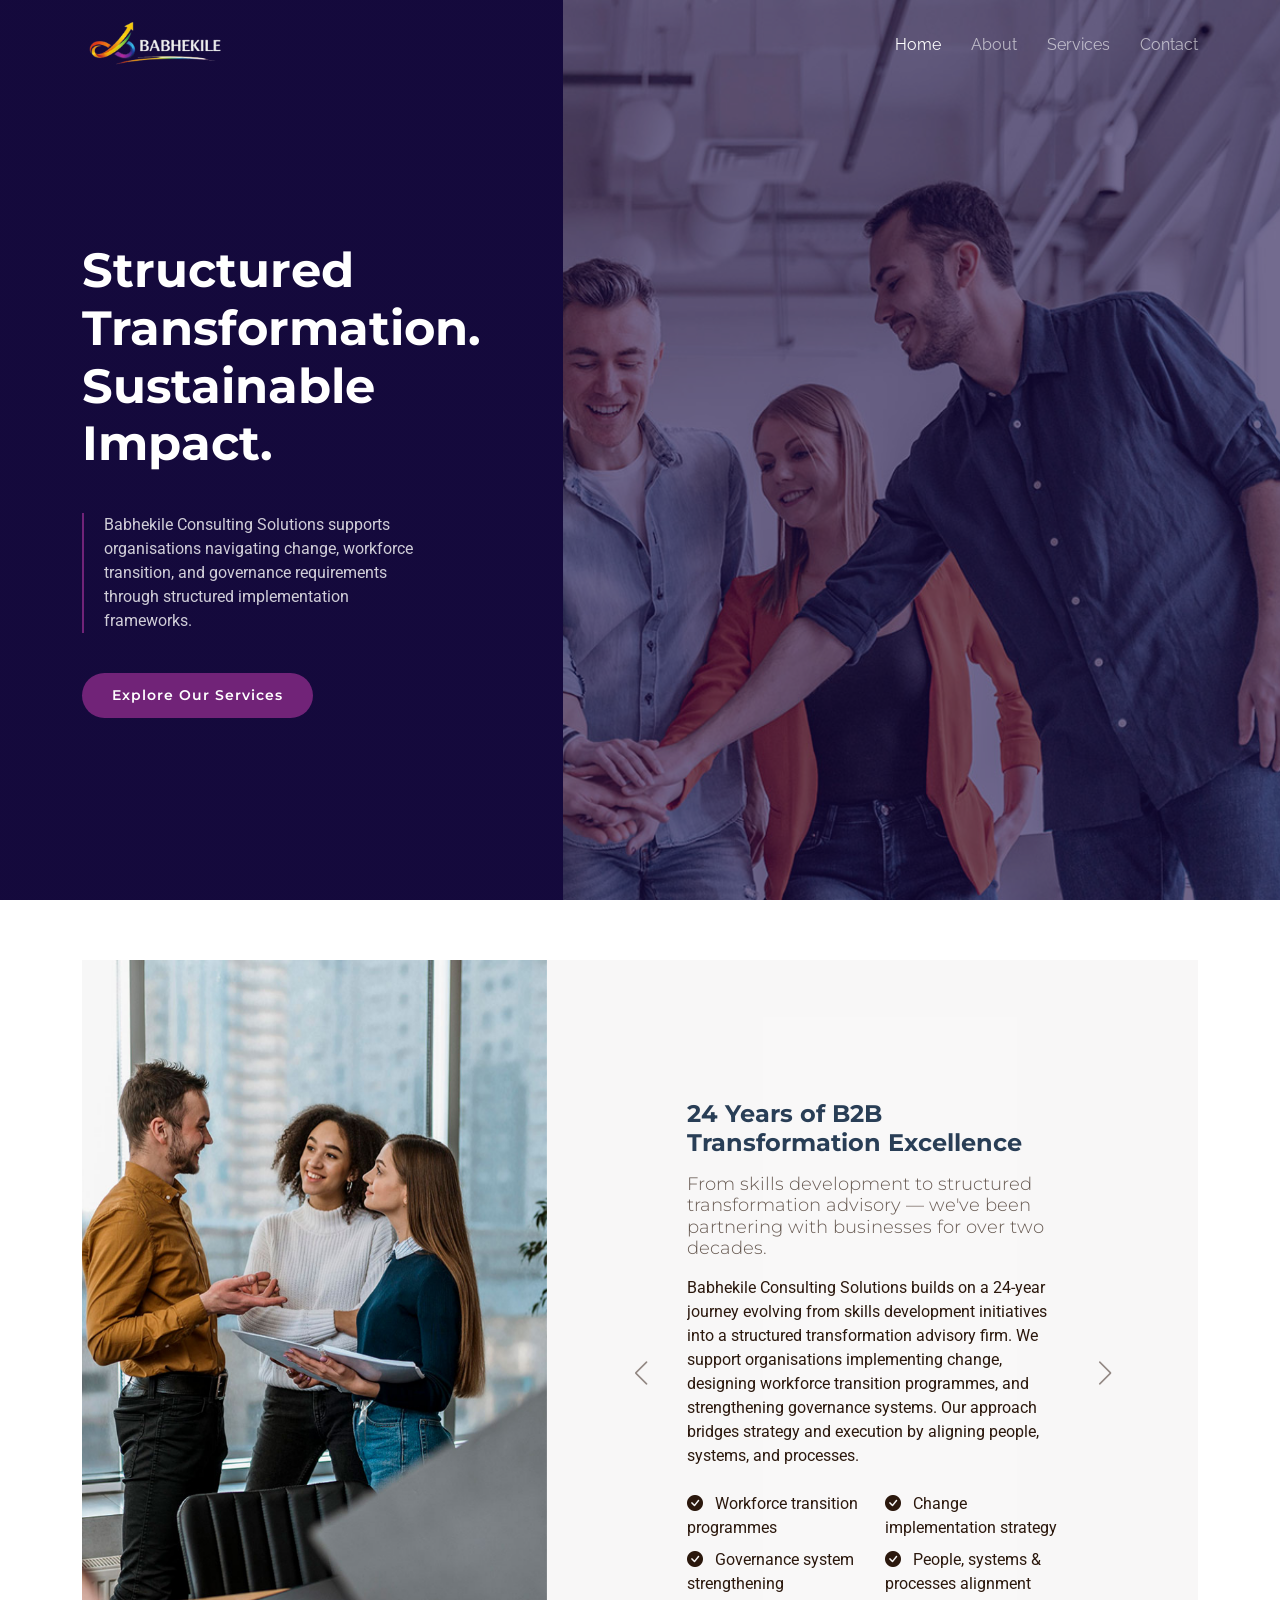
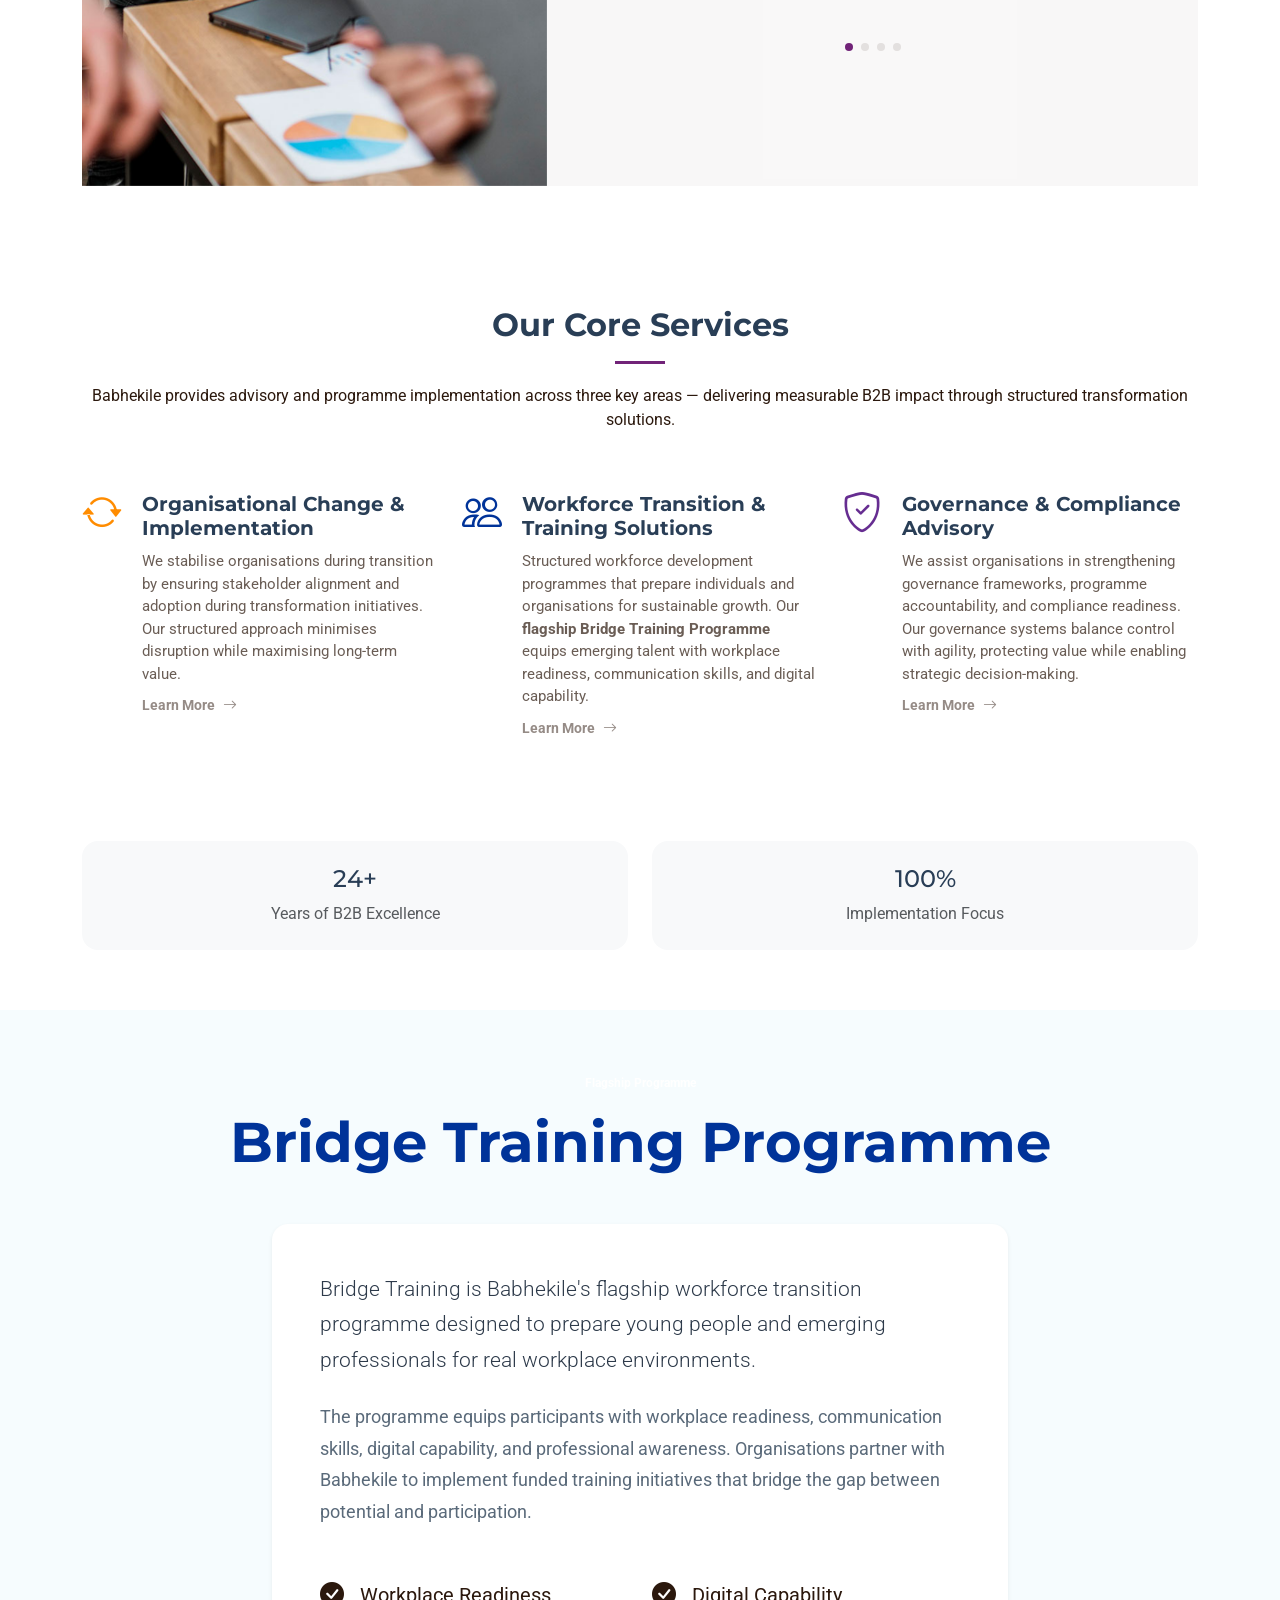
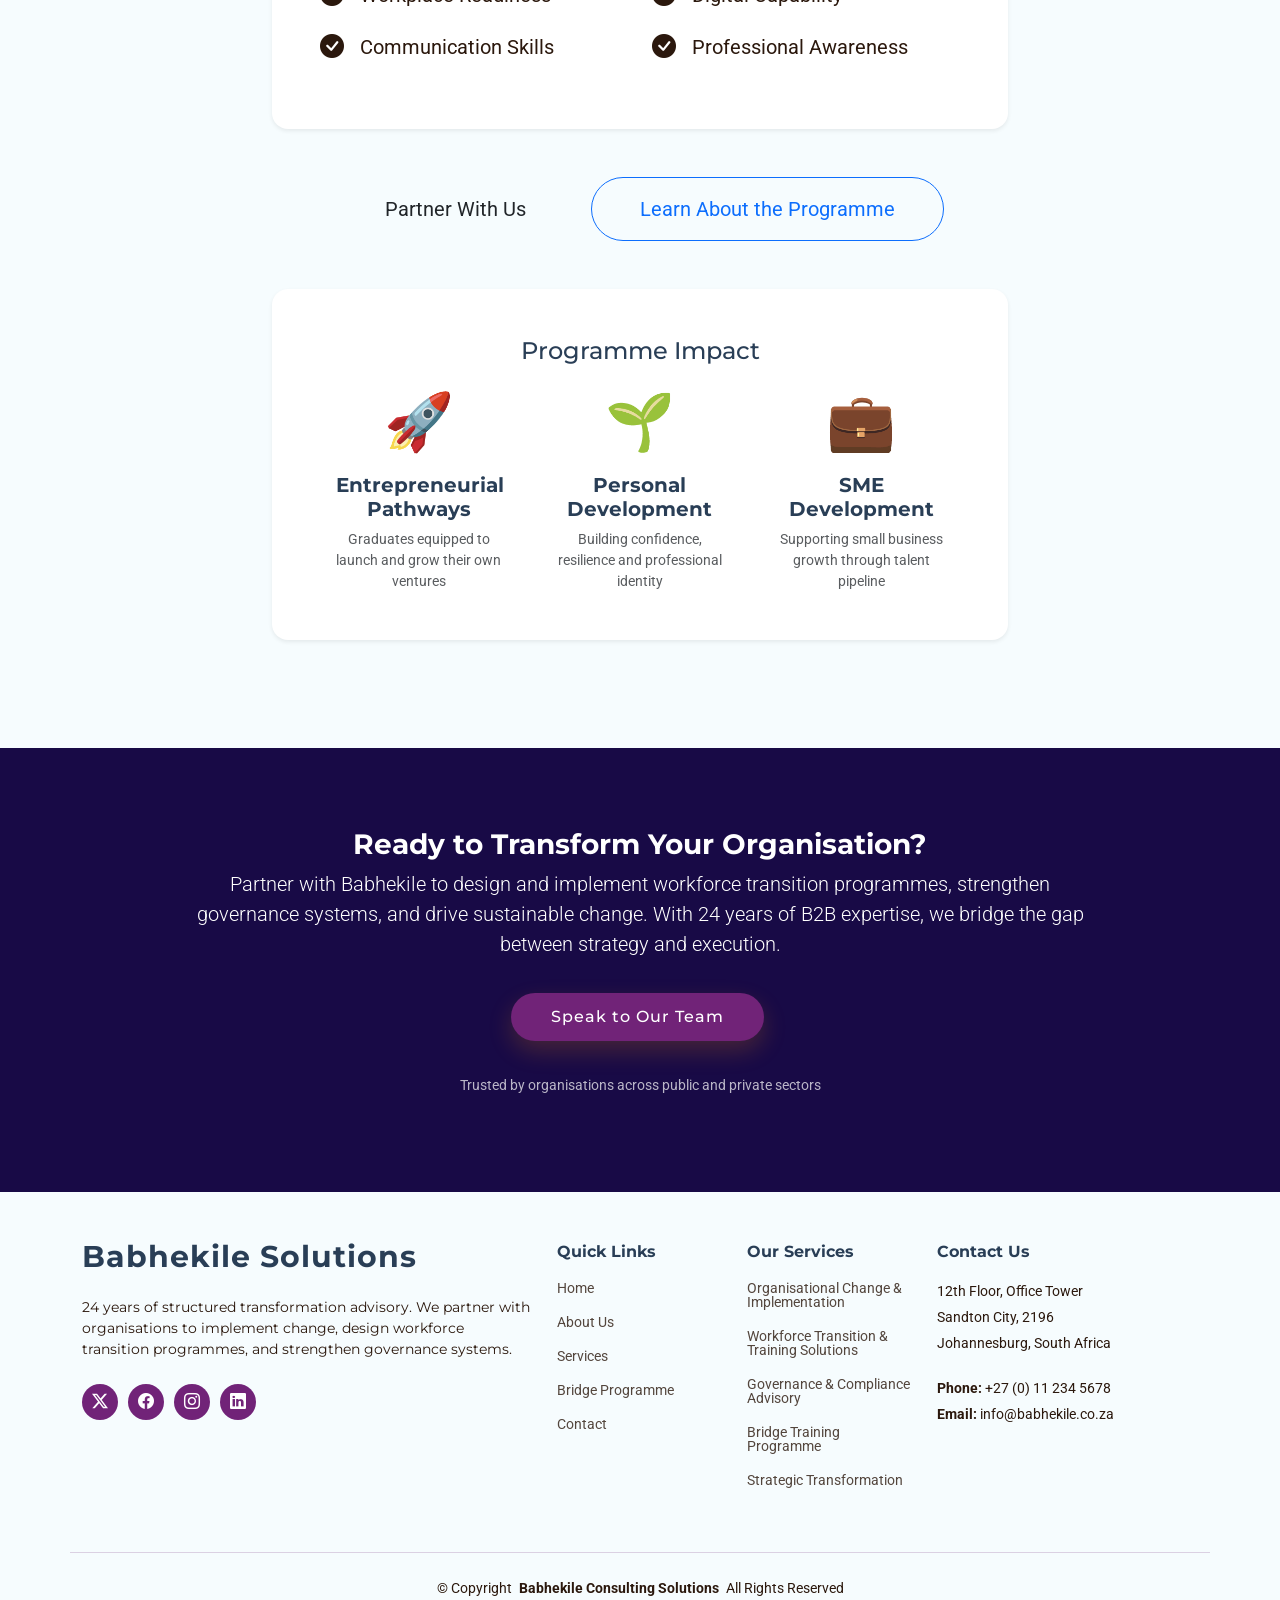
==== index.html @ 74028574 "first commit" ====
<!DOCTYPE html>
<html lang="en">

<head>
  <meta charset="utf-8">
  <meta content="width=device-width, initial-scale=1.0" name="viewport">
  <title>Index - Babhekile Solutions</title>
  <meta name="description" content="">
  <meta name="keywords" content="">

  <!-- Favicons -->
  <link href="assets/img/favicon.png" rel="icon">
  <link href="assets/img/apple-touch-icon.png" rel="apple-touch-icon">

  <!-- Fonts -->
  <link href="https://fonts.googleapis.com" rel="preconnect">
  <link href="https://fonts.gstatic.com" rel="preconnect" crossorigin>
  <link href="https://fonts.googleapis.com/css2?family=Roboto:ital,wght@0,100;0,300;0,400;0,500;0,700;0,900;1,100;1,300;1,400;1,500;1,700;1,900&family=Montserrat:ital,wght@0,100;0,200;0,300;0,400;0,500;0,600;0,700;0,800;0,900;1,100;1,200;1,300;1,400;1,500;1,600;1,700;1,800;1,900&family=Raleway:ital,wght@0,100;0,200;0,300;0,400;0,500;0,600;0,700;0,800;0,900;1,100;1,200;1,300;1,400;1,500;1,600;1,700;1,800;1,900&display=swap" rel="stylesheet">

  <!-- Vendor CSS Files -->
  <link href="assets/vendor/bootstrap/css/bootstrap.min.css" rel="stylesheet">
  <link href="assets/vendor/bootstrap-icons/bootstrap-icons.css" rel="stylesheet">
  <link href="assets/vendor/aos/aos.css" rel="stylesheet">
  <link href="assets/vendor/glightbox/css/glightbox.min.css" rel="stylesheet">
  <link href="assets/vendor/swiper/swiper-bundle.min.css" rel="stylesheet">

  <!-- Main CSS File -->
  <link href="assets/css/main.css" rel="stylesheet">

  

</head>

<body class="index-page">

  <header id="header" class="header d-flex align-items-center fixed-top">
    <div class="container-fluid container-xl position-relative d-flex align-items-center justify-content-between">

      <a href="index.html" class="logo d-flex align-items-center">
        <!-- Uncomment the line below if you also wish to use an image logo -->
        <h1 class="sitename">

        <img src="assets/img/logo.png" alt=""> 

        </h1>
      </a>

      <nav id="navmenu" class="navmenu">
        <ul>
          <li><a href="index.html#hero" class="active">Home<br></a></li>
          <li><a href="about.html">About</a></li>
          <li><a href="services.html">Services</a></li>
          <!--<li><a href="portfolio.html">Portfolio</a></li>
          <li><a href="team.html">Team</a></li>-->
          <!--<li><a href="blog.html">Blog</a></li>
          <li class="dropdown"><a href="#"><span>Dropdown</span> <i class="bi bi-chevron-down toggle-dropdown"></i></a>
            <ul>
              <li><a href="#">Dropdown 1</a></li>
              <li class="dropdown"><a href="#"><span>Deep Dropdown</span> <i class="bi bi-chevron-down toggle-dropdown"></i></a>
                <ul>
                  <li><a href="#">Deep Dropdown 1</a></li>
                  <li><a href="#">Deep Dropdown 2</a></li>
                  <li><a href="#">Deep Dropdown 3</a></li>
                  <li><a href="#">Deep Dropdown 4</a></li>
                  <li><a href="#">Deep Dropdown 5</a></li>
                </ul>
              </li>
              <li><a href="#">Dropdown 2</a></li>
              <li><a href="#">Dropdown 3</a></li>
              <li><a href="#">Dropdown 4</a></li>
            </ul>
          </li>-->
          <li><a href="contact.html">Contact</a></li>
        </ul>
        <i class="mobile-nav-toggle d-xl-none bi bi-list"></i>
      </nav>

    </div>
  </header>

  <main class="main">

    <!-- Hero Section -->
    <section id="hero" class="hero section dark-background">

      <img src="assets/img/hero-bg.jpg" alt="" data-aos="fade-in">

      <div class="container">
        <div class="row">
          <div class="col-xl-4">
            <h1 data-aos="fade-up">Structured Transformation. Sustainable Impact.</h1>
            <blockquote data-aos="fade-up" data-aos-delay="100">
              <p>Babhekile Consulting Solutions supports organisations navigating change, workforce transition, and governance requirements through structured implementation frameworks.
 </p>
            </blockquote>
            <div class="d-flex" data-aos="fade-up" data-aos-delay="200">
              <a href="#about" class="btn-get-started">Explore Our Services</a>
              <!-- <a href="https://www.youtube.com/watch?v=Y7f98aduVJ8" class="glightbox btn-watch-video d-flex align-items-center"><i class="bi bi-play-circle"></i><span>Watch Video</span></a> -->
            </div>
          </div>
        </div>
      </div>

    </section><!-- /Hero Section -->

    <!-- Why Us Section -->
    <section id="why-us" class="why-us section">

      <div class="container">

        <div class="row g-0">

          <div class="col-xl-5 img-bg" data-aos="fade-up" data-aos-delay="100">
            <img src="assets/img/why-us-bg.jpg" alt="">
          </div>

          <div class="col-xl-7 slides position-relative" data-aos="fade-up" data-aos-delay="200">

            <div class="swiper init-swiper">
              <script type="application/json" class="swiper-config">
                {
                  "loop": true,
                  "speed": 600,
                  "autoplay": {
                    "delay": 5000
                  },
                  "slidesPerView": "auto",
                  "centeredSlides": true,
                  "pagination": {
                    "el": ".swiper-pagination",
                    "type": "bullets",
                    "clickable": true
                  },
                  "navigation": {
                    "nextEl": ".swiper-button-next",
                    "prevEl": ".swiper-button-prev"
                  }
                }
              </script>
              <div class="swiper-wrapper">

                <div class="swiper-slide">
  <div class="item">
    <h3 class="mb-3">24 Years of B2B Transformation Excellence</h3>
    <h4 class="mb-3">From skills development to structured transformation advisory — we've been partnering with businesses for over two decades.</h4>
    <p>Babhekile Consulting Solutions builds on a 24-year journey evolving from skills development initiatives into a structured transformation advisory firm. We support organisations implementing change, designing workforce transition programmes, and strengthening governance systems. Our approach bridges strategy and execution by aligning people, systems, and processes.</p>
    <div class="row mt-4">
      <div class="col-md-6">
        <ul class="list-unstyled">
          <li class="mb-2"><i class="bi bi-check-circle-fill text-gradient me-2"></i> Workforce transition programmes</li>
          <li class="mb-2"><i class="bi bi-check-circle-fill text-gradient me-2"></i> Governance system strengthening</li>
        </ul>
      </div>
      <div class="col-md-6">
        <ul class="list-unstyled">
          <li class="mb-2"><i class="bi bi-check-circle-fill text-gradient me-2"></i> Change implementation strategy</li>
          <li class="mb-2"><i class="bi bi-check-circle-fill text-gradient me-2"></i> People, systems & processes alignment</li>
        </ul>
      </div>
    </div>
  </div>
</div><!-- End slide item -->

<div class="swiper-slide">
  <div class="item">
    <h3 class="mb-3">Strategic Workforce Transformation</h3>
    <h4 class="mb-3">Designing and delivering transition programmes that prepare your workforce for tomorrow's challenges.</h4>
    <p>Our B2B workforce solutions are built on deep industry expertise and structured methodologies. We partner with leadership teams to assess current capabilities, identify future skill requirements, and implement transition pathways that minimise disruption while maximising long-term value. Whether you're navigating digital transformation, organisational restructuring, or market evolution, our frameworks ensure your people evolve alongside your business strategy.</p>
    <div class="mt-3">
      <span class="badge bg-light text-dark me-2 mb-2">Skills Gap Analysis</span>
      <span class="badge bg-light text-dark me-2 mb-2">Transition Planning</span>
      <span class="badge bg-light text-dark me-2 mb-2">Capability Building</span>
    </div>
  </div>
</div><!-- End slide item -->

<div class="swiper-slide">
  <div class="item">
    <h3 class="mb-3">Governance & Systems Strengthening</h3>
    <h4 class="mb-3">Robust governance frameworks that scale with your business and meet regulatory requirements.</h4>
    <p>Effective governance is the foundation of sustainable growth. We help B2B organisations design and implement governance systems that balance control with agility. Our approach includes board effectiveness reviews, policy framework development, risk management integration, and compliance monitoring systems. We work alongside your leadership to embed governance practices that protect value while enabling strategic decision-making.</p>
    <div class="row mt-3">
      <div class="col-6">
        <div class="stats-item text-center p-3 bg-light rounded-3">
          <h4 class="text-gradient mb-0">24+</h4>
          <small class="text-muted">Years Experience</small>
        </div>
      </div>
      <div class="col-6">
        <div class="stats-item text-center p-3 bg-light rounded-3">
          <h4 class="text-gradient mb-0">50+</h4>
          <small class="text-muted">B2B Clients</small>
        </div>
      </div>
    </div>
  </div>
</div><!-- End slide item -->

<div class="swiper-slide">
  <div class="item">
    <h3 class="mb-3">Strategy to Execution Bridge</h3>
    <h4 class="mb-3">Aligning people, systems, and processes to turn strategic vision into operational reality.</h4>
    <p>The gap between strategy and execution is where most transformation initiatives falter. We specialise in bridging this divide by ensuring your organisation's three core elements work in harmony: your people (capabilities, culture, leadership), your systems (technology, processes, infrastructure), and your operational processes (workflows, metrics, controls). Our integrated approach delivers measurable B2B outcomes through practical, implementable solutions.</p>
    <div class="mt-4">
      <a href="#" class="btn btn-outline-primary btn-sm me-2">People Alignment</a>
      <a href="#" class="btn btn-outline-primary btn-sm me-2">Systems Integration</a>
      <a href="#" class="btn btn-outline-primary btn-sm">Process Optimisation</a>
    </div>
  </div>
</div><!-- End slide item -->
              </div>
              <div class="swiper-pagination"></div>
            </div>

            <div class="swiper-button-prev"></div>
            <div class="swiper-button-next"></div>
          </div>

        </div>

      </div>

    </section><!-- /Why Us Section -->

   <!-- Services Section -->
<section id="services" class="services section">

  <!-- Section Title -->
  <div class="container section-title" data-aos="fade-up">
    <h2>Our Core Services</h2>
    <p>Babhekile provides advisory and programme implementation across three key areas — delivering measurable B2B impact through structured transformation solutions.</p>
  </div><!-- End Section Title -->

  <div class="container">

    <div class="row gy-4">

      <!-- Organisational Change & Implementation -->
      <div class="col-lg-4 col-md-6 service-item d-flex" data-aos="fade-up" data-aos-delay="100">
        <div class="icon flex-shrink-0"><i class="bi bi-arrow-repeat" style="color: #FF8C00;"></i></div>
        <div>
          <h4 class="title">Organisational Change & Implementation</h4>
          <p class="description">We stabilise organisations during transition by ensuring stakeholder alignment and adoption during transformation initiatives. Our structured approach minimises disruption while maximising long-term value.</p>
          <a href="#" class="readmore stretched-link"><span>Learn More</span><i class="bi bi-arrow-right"></i></a>
        </div>
      </div><!-- End Service Item -->

      <!-- Workforce Transition & Training Solutions -->
      <div class="col-lg-4 col-md-6 service-item d-flex" data-aos="fade-up" data-aos-delay="200">
        <div class="icon flex-shrink-0"><i class="bi bi-people" style="color: #003399;"></i></div>
        <div>
          <h4 class="title">Workforce Transition & Training Solutions</h4>
          <p class="description">Structured workforce development programmes that prepare individuals and organisations for sustainable growth. Our <strong>flagship Bridge Training Programme</strong> equips emerging talent with workplace readiness, communication skills, and digital capability.</p>
          <a href="#" class="readmore stretched-link"><span>Learn More</span><i class="bi bi-arrow-right"></i></a>
        </div>
      </div><!-- End Service Item -->

      <!-- Governance & Compliance Advisory -->
      <div class="col-lg-4 col-md-6 service-item d-flex" data-aos="fade-up" data-aos-delay="300">
        <div class="icon flex-shrink-0"><i class="bi bi-shield-check" style="color: #662D91;"></i></div>
        <div>
          <h4 class="title">Governance & Compliance Advisory</h4>
          <p class="description">We assist organisations in strengthening governance frameworks, programme accountability, and compliance readiness. Our governance systems balance control with agility, protecting value while enabling strategic decision-making.</p>
          <a href="#" class="readmore stretched-link"><span>Learn More</span><i class="bi bi-arrow-right"></i></a>
        </div>
      </div><!-- End Service Item -->

    </div>

    <!-- B2B Stats Row -->
    <div class="row mt-5 pt-4" data-aos="fade-up" data-aos-delay="400">
      <div class="col-12">
        <div class="row g-4 text-center">
          <div class="col-md-6">
            <div class="stats-item p-4 bg-light rounded-4">
              <h4 class="text-gradient mb-2">24+</h4>
              <p class="text-muted mb-0">Years of B2B Excellence</p>
            </div>
          </div>
          <div class="col-md-6">
            <div class="stats-item p-4 bg-light rounded-4">
              <h4 class="text-gradient mb-2">100%</h4>
              <p class="text-muted mb-0">Implementation Focus</p>
            </div>
          </div>
        </div>
      </div>
    </div>

  </div>

</section><!-- /Services Section -->

<!-- Flagship Programme Section - Bridge Training -->
<section id="flagship-programme" class="section light-background">
  <div class="container">

    <div class="row align-items-center gy-5">
      
      <!-- Full Width Content - No Visuals -->
      <div class="col-lg-12" data-aos="fade-up">
        <div class="text-center mb-5">
          <span class="badge bg-accent-gradient text-white mb-3">Flagship Programme</span>
          <h2 class="display-4 fw-bold mb-4" style="color: #003399;">Bridge Training Programme</h2>
        </div>
        
        <div class="row justify-content-center">
          <div class="col-lg-8">
            <div class="content-box p-5 bg-white rounded-4 shadow-sm mb-4">
              <p class="lead mb-4" style="color: #2D3A4A; line-height: 1.7; font-size: 1.3rem;">
                Bridge Training is Babhekile's flagship workforce transition programme designed to prepare young people and emerging professionals for real workplace environments.
              </p>
              
              <p class="mb-4" style="color: #5A6A7A; font-size: 1.1rem; line-height: 1.8;">
                The programme equips participants with workplace readiness, communication skills, digital capability, and professional awareness. Organisations partner with Babhekile to implement funded training initiatives that bridge the gap between potential and participation.
              </p>

              <!-- Key Benefits in Two Columns -->
              <div class="row g-4 mt-4">
                <div class="col-md-6">
                  <div class="d-flex align-items-center mb-3">
                    <i class="bi bi-check-circle-fill text-gradient me-3 fs-4"></i>
                    <span class="fs-5">Workplace Readiness</span>
                  </div>
                  <div class="d-flex align-items-center mb-3">
                    <i class="bi bi-check-circle-fill text-gradient me-3 fs-4"></i>
                    <span class="fs-5">Communication Skills</span>
                  </div>
                </div>
                <div class="col-md-6">
                  <div class="d-flex align-items-center mb-3">
                    <i class="bi bi-check-circle-fill text-gradient me-3 fs-4"></i>
                    <span class="fs-5">Digital Capability</span>
                  </div>
                  <div class="d-flex align-items-center mb-3">
                    <i class="bi bi-check-circle-fill text-gradient me-3 fs-4"></i>
                    <span class="fs-5">Professional Awareness</span>
                  </div>
                </div>
              </div>
            </div>

            <!-- CTA Buttons Centered -->
            <div class="d-flex flex-wrap gap-3 justify-content-center mt-5">
              <a href="#" class="btn btn-lg btn-primary-gradient px-5 py-3 rounded-pill">Partner With Us</a>
              <a href="#" class="btn btn-lg btn-outline-primary px-5 py-3 rounded-pill">Learn About the Programme</a>
            </div>

            <!-- Project Outcomes - Entrepreneur & Personal Development Focus -->
            <div class="text-center mt-5">
              <div class="bg-white p-5 rounded-4 shadow-sm">
                <h4 class="text-gradient mb-4">Programme Impact</h4>
                <div class="row">
                  <div class="col-md-4 mb-4 mb-md-0">
                    <div class="px-3">
                      <div class="display-4 mb-3">🚀</div>
                      <h5 class="fw-bold mb-2">Entrepreneurial Pathways</h5>
                      <p class="text-muted mb-0 small">Graduates equipped to launch and grow their own ventures</p>
                    </div>
                  </div>
                  <div class="col-md-4 mb-4 mb-md-0">
                    <div class="px-3">
                      <div class="display-4 mb-3">🌱</div>
                      <h5 class="fw-bold mb-2">Personal Development</h5>
                      <p class="text-muted mb-0 small">Building confidence, resilience and professional identity</p>
                    </div>
                  </div>
                  <div class="col-md-4">
                    <div class="px-3">
                      <div class="display-4 mb-3">💼</div>
                      <h5 class="fw-bold mb-2">SME Development</h5>
                      <p class="text-muted mb-0 small">Supporting small business growth through talent pipeline</p>
                    </div>
                  </div>
                </div>
              </div>
            </div>

            <!-- Rainbow Swoosh Decoration at Bottom -->
            <div class="swoosh-divider-light mt-5"></div>
          </div>
        </div>
      </div>

    </div>

  </div>
</section><!-- End Flagship Programme Section -->

    <!-- Call To Action Section -->
    <section id="call-to-action" class="call-to-action section dark-background">

      <img src="assets/img/cta-bg.jpg" alt="">

      <div class="container">
  <div class="row justify-content-center" data-aos="zoom-in" data-aos-delay="100">
    <div class="col-xl-10">
      <div class="text-center">
        <h3>Ready to Transform Your Organisation?</h3>
        <p class="lead mb-4">Partner with Babhekile to design and implement workforce transition programmes, strengthen governance systems, and drive sustainable change. With 24 years of B2B expertise, we bridge the gap between strategy and execution.</p>
        <div class="d-flex flex-wrap gap-3 justify-content-center">
          <a class="cta-btn me-3" href="#">Speak to Our Team</a>
         <!---- <a class="cta-btn-outline" href="#">Schedule a Consultation</a>-->
        </div>
        <p class="mt-4 small text-white-50">Trusted by organisations across public and private sectors</p>
      </div>
    </div>
  </div>
</div>

    </section><!-- /Call To Action Section -->

   
   

  </main>

 <footer id="footer" class="footer light-background">

    <div class="footer-top">
      <div class="container">
        <div class="row gy-4">
          <div class="col-lg-5 col-md-12 footer-about">
            <a href="index.html" class="logo d-flex align-items-center">
              <span class="sitename">Babhekile Solutions</span>
            </a>
            <p>24 years of structured transformation advisory. We partner with organisations to implement change, design workforce transition programmes, and strengthen governance systems.</p>
            <div class="social-links d-flex mt-4">
              <a href="#"><i class="bi bi-twitter-x"></i></a>
              <a href="#"><i class="bi bi-facebook"></i></a>
              <a href="#"><i class="bi bi-instagram"></i></a>
              <a href="#"><i class="bi bi-linkedin"></i></a>
            </div>
          </div>

          <div class="col-lg-2 col-6 footer-links">
            <h4>Quick Links</h4>
            <ul>
              <li><a href="#">Home</a></li>
              <li><a href="#">About Us</a></li>
              <li><a href="#">Services</a></li>
              <li><a href="#">Bridge Programme</a></li>
              <li><a href="#">Contact</a></li>
            </ul>
          </div>

          <div class="col-lg-2 col-6 footer-links">
            <h4>Our Services</h4>
            <ul>
              <li><a href="#">Organisational Change & Implementation</a></li>
              <li><a href="#">Workforce Transition & Training Solutions</a></li>
              <li><a href="#">Governance & Compliance Advisory</a></li>
              <li><a href="#">Bridge Training Programme</a></li>
              <li><a href="#">Strategic Transformation</a></li>
            </ul>
          </div>

          <div class="col-lg-3 col-md-12 footer-contact text-center text-md-start">
            <h4>Contact Us</h4>
            <p>12th Floor, Office Tower</p>
            <p>Sandton City, 2196</p>
            <p>Johannesburg, South Africa</p>
            <p class="mt-4"><strong>Phone:</strong> <span>+27 (0) 11 234 5678</span></p>
            <p><strong>Email:</strong> <span>info@babhekile.co.za</span></p>
          </div>

        </div>
      </div>
    </div>

    <div class="container copyright text-center">
      <p>© <span>Copyright</span> <strong class="px-1 sitename">Babhekile Consulting Solutions</strong> <span>All Rights Reserved</span></p>
      <div class="credits">
        <!-- All the links in the footer should remain intact. -->
        <!-- You can delete the links only if you've purchased the pro version. -->
        <!-- Licensing information: https://bootstrapmade.com/license/ -->
        <!-- Purchase the pro version with working PHP/AJAX contact form: [buy-url] -->
       
      </div>
    </div>

  </footer>
  <!-- Scroll Top -->
  <a href="#" id="scroll-top" class="scroll-top d-flex align-items-center justify-content-center"><i class="bi bi-arrow-up-short"></i></a>

  <!-- Preloader -->
  <div id="preloader"></div>

  <!-- Vendor JS Files -->
  <script src="assets/vendor/bootstrap/js/bootstrap.bundle.min.js"></script>
  <script src="assets/vendor/php-email-form/validate.js"></script>
  <script src="assets/vendor/aos/aos.js"></script>
  <script src="assets/vendor/glightbox/js/glightbox.min.js"></script>
  <script src="assets/vendor/swiper/swiper-bundle.min.js"></script>
  <script src="assets/vendor/imagesloaded/imagesloaded.pkgd.min.js"></script>
  <script src="assets/vendor/isotope-layout/isotope.pkgd.min.js"></script>

  <!-- Main JS File -->
  <script src="assets/js/main.js"></script>

</body>

</html>
---- assets/css/main.css ----
/**
* Template Name: Nova
* Template URL: https://bootstrapmade.com/nova-bootstrap-business-template/
* Updated: Aug 07 2024 with Bootstrap v5.3.3
* Author: BootstrapMade.com
* License: https://bootstrapmade.com/license/
*/

/*--------------------------------------------------------------
# Font & Color Variables
# Help: https://bootstrapmade.com/color-system/
--------------------------------------------------------------*/
/* Fonts */
:root {
  --default-font: "Roboto",  system-ui, -apple-system, "Segoe UI", Roboto, "Helvetica Neue", Arial, "Noto Sans", "Liberation Sans", sans-serif, "Apple Color Emoji", "Segoe UI Emoji", "Segoe UI Symbol", "Noto Color Emoji";
  --heading-font: "Montserrat",  sans-serif;
  --nav-font: "Raleway",  sans-serif;
}

/* Global Colors - The following color variables are used throughout the website. Updating them here will change the color scheme of the entire website */
:root { 
  --background-color: #ffffff; /* Background color for the entire website, including individual sections */
  --default-color: #2b180d; /* Default color used for the majority of the text content across the entire website */
  --heading-color: #293e56; /* Color for headings, subheadings and title throughout the website */
  --accent-color: #712378; /* Accent color that represents your brand on the website. It's used for buttons, links, and other elements that need to stand out */
  --surface-color: #ffffff; /* The surface color is used as a background of boxed elements within sections, such as cards, icon boxes, or other elements that require a visual separation from the global background. */
  --contrast-color: #ffffff; /* Contrast color for text, ensuring readability against backgrounds of accent, heading, or default colors. */
}

/* Nav Menu Colors - The following color variables are used specifically for the navigation menu. They are separate from the global colors to allow for more customization options */
:root {
  --nav-color: rgba(255, 255, 255, 0.6);  /* The default color of the main navmenu links */
  --nav-hover-color: #ffffff; /* Applied to main navmenu links when they are hovered over or active */
  --nav-mobile-background-color: #ffffff; /* Used as the background color for mobile navigation menu */
  --nav-dropdown-background-color: #ffffff; /* Used as the background color for dropdown items that appear when hovering over primary navigation items */
  --nav-dropdown-color: #344960; /* Used for navigation links of the dropdown items in the navigation menu. */
  --nav-dropdown-hover-color: #56b8e6; /* Similar to --nav-hover-color, this color is applied to dropdown navigation links when they are hovered over. */
}

/* Color Presets - These classes override global colors when applied to any section or element, providing reuse of the sam color scheme. */

.light-background {
  --background-color: #f6fcfe;
  --surface-color: #ffffff;
}

.dark-background {
  --background-color: #180b47;
  --default-color: #ffffff;
  --heading-color: #ffffff;
  --surface-color: #254160;
  --contrast-color: #ffffff;
}

/* Smooth scroll */
:root {
  scroll-behavior: smooth;
}

/*--------------------------------------------------------------
# General Styling & Shared Classes
--------------------------------------------------------------*/
body {
  color: var(--default-color);
  background-color: var(--background-color);
  font-family: var(--default-font);
}

a {
  color: var(--accent-color);
  text-decoration: none;
  transition: 0.3s;
}

a:hover {
  color: color-mix(in srgb, var(--accent-color), transparent 25%);
  text-decoration: none;
}

h1,
h2,
h3,
h4,
h5,
h6 {
  color: var(--heading-color);
  font-family: var(--heading-font);
}

/* PHP Email Form Messages
------------------------------*/
.php-email-form .error-message {
  display: none;
  background: #df1529;
  color: #ffffff;
  text-align: left;
  padding: 15px;
  margin-bottom: 24px;
  font-weight: 600;
}

.php-email-form .sent-message {
  display: none;
  color: #ffffff;
  background: #059652;
  text-align: center;
  padding: 15px;
  margin-bottom: 24px;
  font-weight: 600;
}

.php-email-form .loading {
  display: none;
  background: var(--surface-color);
  text-align: center;
  padding: 15px;
  margin-bottom: 24px;
}

.php-email-form .loading:before {
  content: "";
  display: inline-block;
  border-radius: 50%;
  width: 24px;
  height: 24px;
  margin: 0 10px -6px 0;
  border: 3px solid var(--accent-color);
  border-top-color: var(--surface-color);
  animation: php-email-form-loading 1s linear infinite;
}

@keyframes php-email-form-loading {
  0% {
    transform: rotate(0deg);
  }

  100% {
    transform: rotate(360deg);
  }
}

/*--------------------------------------------------------------
# Global Header
--------------------------------------------------------------*/
.header {
  --background-color: rgba(255, 255, 255, 0);
  --heading-color: #ffffff;
  color: var(--default-color);
  background-color: var(--background-color);
  padding: 15px 0;
  transition: all 0.5s;
  z-index: 997;
}

.header .logo {
  line-height: 1;
}

.header .logo img {
  max-height: 32px;        /* Increased from 42px to 65px */
  margin-right: 8px;       /* Slightly increased margin for better spacing */
 
  transition: max-height 0.3s ease; /* Smooth transition if needed */
}

/* Optional: Make it even larger on bigger screens */
@media (min-width: 1200px) {
  .header .logo img {
    max-height: 60px;       /* Even larger on desktop */
  }
}

/* Optional: Slightly smaller on mobile if needed */
@media (max-width: 768px) {
  .header .logo img {
    max-height: 60px;       /* Still bigger than original but scales down nicely */
  }
}

.header .logo h1 {
  font-size: 30px;
  margin: 0;
  font-weight: 700;
  color: var(--heading-color);
}

.scrolled .header {
  box-shadow: 0px 0 18px rgba(236, 231, 231, 0.1);
}

/* Global Header on Scroll
------------------------------*/
.scrolled .header {
  --background-color: #180b47;
}

/*--------------------------------------------------------------
# Navigation Menu
--------------------------------------------------------------*/
/* Navmenu - Desktop */
@media (min-width: 1200px) {
  .navmenu {
    padding: 0;
  }

  .navmenu ul {
    margin: 0;
    padding: 0;
    display: flex;
    list-style: none;
    align-items: center;
  }

  .navmenu li {
    position: relative;
  }

  .navmenu a,
  .navmenu a:focus {
    color: var(--nav-color);
    padding: 18px 15px;
    font-size: 16px;
    font-family: var(--nav-font);
    font-weight: 400;
    display: flex;
    align-items: center;
    justify-content: space-between;
    white-space: nowrap;
    transition: 0.3s;
  }

  .navmenu a i,
  .navmenu a:focus i {
    font-size: 12px;
    line-height: 0;
    margin-left: 5px;
    transition: 0.3s;
  }

  .navmenu li:last-child a {
    padding-right: 0;
  }

  .navmenu li:hover>a,
  .navmenu .active,
  .navmenu .active:focus {
    color: var(--nav-hover-color);
  }

  .navmenu .dropdown ul {
    margin: 0;
    padding: 10px 0;
    background: var(--nav-dropdown-background-color);
    display: block;
    position: absolute;
    visibility: hidden;
    left: 14px;
    top: 130%;
    opacity: 0;
    transition: 0.3s;
    border-radius: 0;
    z-index: 99;
    box-shadow: 0px 0px 30px rgba(0, 0, 0, 0.1);
  }

  .navmenu .dropdown ul li {
    min-width: 200px;
  }

  .navmenu .dropdown ul a {
    padding: 10px 20px;
    font-size: 15px;
    text-transform: none;
    color: var(--nav-dropdown-color);
  }

  .navmenu .dropdown ul a i {
    font-size: 12px;
  }

  .navmenu .dropdown ul a:hover,
  .navmenu .dropdown ul .active:hover,
  .navmenu .dropdown ul li:hover>a {
    color: var(--nav-dropdown-hover-color);
  }

  .navmenu .dropdown:hover>ul {
    opacity: 1;
    top: 100%;
    visibility: visible;
  }

  .navmenu .dropdown .dropdown ul {
    top: 0;
    left: -90%;
    visibility: hidden;
  }

  .navmenu .dropdown .dropdown:hover>ul {
    opacity: 1;
    top: 0;
    left: -100%;
    visibility: visible;
  }
}

/* Navmenu - Mobile */
@media (max-width: 1199px) {
  .mobile-nav-toggle {
    color: var(--nav-color);
    font-size: 28px;
    line-height: 0;
    margin-right: 10px;
    cursor: pointer;
    transition: color 0.3s;
  }

  .navmenu {
    padding: 0;
    z-index: 9997;
  }

  .navmenu ul {
    display: none;
    list-style: none;
    position: absolute;
    inset: 60px 20px 20px 20px;
    padding: 10px 0;
    margin: 0;
    border-radius: 6px;
    background-color: var(--nav-mobile-background-color);
    overflow-y: auto;
    transition: 0.3s;
    z-index: 9998;
    box-shadow: 0px 0px 30px rgba(0, 0, 0, 0.1);
  }

  .navmenu a,
  .navmenu a:focus {
    color: var(--nav-dropdown-color);
    padding: 10px 20px;
    font-family: var(--nav-font);
    font-size: 17px;
    font-weight: 500;
    display: flex;
    align-items: center;
    justify-content: space-between;
    white-space: nowrap;
    transition: 0.3s;
  }

  .navmenu a i,
  .navmenu a:focus i {
    font-size: 12px;
    line-height: 0;
    margin-left: 5px;
    width: 30px;
    height: 30px;
    display: flex;
    align-items: center;
    justify-content: center;
    border-radius: 50%;
    transition: 0.3s;
    background-color: color-mix(in srgb, var(--accent-color), transparent 90%);
  }

  .navmenu a i:hover,
  .navmenu a:focus i:hover {
    background-color: var(--accent-color);
    color: var(--contrast-color);
  }

  .navmenu a:hover,
  .navmenu .active,
  .navmenu .active:focus {
    color: var(--nav-dropdown-hover-color);
  }

  .navmenu .active i,
  .navmenu .active:focus i {
    background-color: var(--accent-color);
    color: var(--contrast-color);
    transform: rotate(180deg);
  }

  .navmenu .dropdown ul {
    position: static;
    display: none;
    z-index: 99;
    padding: 10px 0;
    margin: 10px 20px;
    background-color: var(--nav-dropdown-background-color);
    border: 1px solid color-mix(in srgb, var(--default-color), transparent 90%);
    box-shadow: none;
    transition: all 0.5s ease-in-out;
  }

  .navmenu .dropdown ul ul {
    background-color: rgba(33, 37, 41, 0.1);
  }

  .navmenu .dropdown>.dropdown-active {
    display: block;
    background-color: rgba(33, 37, 41, 0.03);
  }

  .mobile-nav-active {
    overflow: hidden;
  }

  .mobile-nav-active .mobile-nav-toggle {
    color: #fff;
    position: absolute;
    font-size: 32px;
    top: 15px;
    right: 15px;
    margin-right: 0;
    z-index: 9999;
  }

  .mobile-nav-active .navmenu {
    position: fixed;
    overflow: hidden;
    inset: 0;
    background: rgba(33, 37, 41, 0.8);
    transition: 0.3s;
  }

  .mobile-nav-active .navmenu>ul {
    display: block;
  }
}

/*--------------------------------------------------------------
# Global Footer
--------------------------------------------------------------*/
.footer {
  color: var(--default-color);
  background-color: var(--background-color);
  font-size: 14px;
  position: relative;
}

.footer .footer-top {
  padding-top: 50px;
}

.footer .footer-about .logo {
  line-height: 1;
  margin-bottom: 25px;
}

.footer .footer-about .logo img {
  max-height: 40px;
  margin-right: 6px;
}

.footer .footer-about .logo span {
  color: var(--heading-color);
  font-size: 30px;
  font-weight: 700;
  letter-spacing: 1px;
  font-family: var(--heading-font);
}

.footer .footer-about p {
  font-size: 14px;
  font-family: var(--heading-font);
}

.footer .social-links a {
  color: var(--contrast-color);
  background-color: var(--accent-color);
  display: flex;
  align-items: center;
  justify-content: center;
  width: 36px;
  height: 36px;
  border-radius: 50%;
  font-size: 16px;
  margin-right: 10px;
  transition: 0.3s;
}

.footer .social-links a:hover {
  color: var(--contrast-color);
  background-color: color-mix(in srgb, var(--accent-color) 90%, black 15%);
}

.footer h4 {
  font-size: 16px;
  font-weight: bold;
  position: relative;
  padding-bottom: 12px;
}

.footer .footer-links {
  margin-bottom: 30px;
}

.footer .footer-links ul {
  list-style: none;
  padding: 0;
  margin: 0;
}

.footer .footer-links ul i {
  padding-right: 2px;
  font-size: 12px;
  line-height: 0;
}

.footer .footer-links ul li {
  padding: 10px 0;
  display: flex;
  align-items: center;
}

.footer .footer-links ul li:first-child {
  padding-top: 0;
}

.footer .footer-links ul a {
  color: color-mix(in srgb, var(--default-color), transparent 20%);
  display: inline-block;
  line-height: 1;
}

.footer .footer-links ul a:hover {
  color: var(--accent-color);
}

.footer .footer-contact p {
  margin-bottom: 5px;
}

.footer .copyright {
  border-top: 1px solid color-mix(in srgb, var(--accent-color), transparent 80%);
  margin-top: 25px;
  padding-top: 25px;
  padding-bottom: 25px;
}

.footer .copyright p {
  margin-bottom: 0;
}

.footer .credits {
  margin-top: 5px;
  font-size: 13px;
}

/*--------------------------------------------------------------
# Preloader
--------------------------------------------------------------*/
#preloader {
  position: fixed;
  inset: 0;
  z-index: 9999;
  overflow: hidden;
  background-color: var(--background-color);
  transition: all 0.6s ease-out;
}

#preloader:before {
  content: "";
  position: fixed;
  top: calc(50% - 30px);
  left: calc(50% - 30px);
  border: 6px solid var(--accent-color);
  border-top-color: color-mix(in srgb, var(--accent-color), transparent 90%);
  border-radius: 50%;
  width: 60px;
  height: 60px;
  animation: animate-preloader 1s linear infinite;
}

@keyframes animate-preloader {
  0% {
    transform: rotate(0deg);
  }

  100% {
    transform: rotate(360deg);
  }
}

/*--------------------------------------------------------------
# Scroll Top Button
--------------------------------------------------------------*/
.scroll-top {
  position: fixed;
  visibility: hidden;
  opacity: 0;
  right: 15px;
  bottom: 15px;
  z-index: 99999;
  background-color: var(--accent-color);
  width: 40px;
  height: 40px;
  border-radius: 4px;
  transition: all 0.4s;
}

.scroll-top i {
  font-size: 24px;
  color: var(--contrast-color);
  line-height: 0;
}

.scroll-top:hover {
  background-color: color-mix(in srgb, var(--accent-color), transparent 20%);
  color: var(--contrast-color);
}

.scroll-top.active {
  visibility: visible;
  opacity: 1;
}

/*--------------------------------------------------------------
# Disable aos animation delay on mobile devices
--------------------------------------------------------------*/
@media screen and (max-width: 768px) {
  [data-aos-delay] {
    transition-delay: 0 !important;
  }
}

/*--------------------------------------------------------------
# Global Page Titles & Breadcrumbs
--------------------------------------------------------------*/
.page-title {
  color: var(--default-color);
  background-color: var(--background-color);
  background-size: cover;
  background-position: center;
  background-repeat: no-repeat;
  padding: 160px 0 60px 0;
  text-align: center;
  position: relative;
}

.page-title:before {
  content: "";
  background-color: color-mix(in srgb, var(--background-color), transparent 40%);
  position: absolute;
  inset: 0;
}

.page-title .container {
  position: relative;
}

.page-title h1 {
  font-size: 42px;
  font-weight: 700;
  margin-bottom: 10px;
}

.page-title .breadcrumbs ol {
  display: flex;
  flex-wrap: wrap;
  list-style: none;
  justify-content: center;
  padding: 0;
  margin: 0;
  font-size: 16px;
  font-weight: 400;
}

.page-title .breadcrumbs ol li+li {
  padding-left: 10px;
}

.page-title .breadcrumbs ol li+li::before {
  content: "/";
  display: inline-block;
  padding-right: 10px;
  color: color-mix(in srgb, var(--default-color), transparent 70%);
}

/*--------------------------------------------------------------
# Global Sections
--------------------------------------------------------------*/
section,
.section {
  color: var(--default-color);
  background-color: var(--background-color);
  padding: 60px 0;
  scroll-margin-top: 100px;
  overflow: clip;
}

@media (max-width: 1199px) {

  section,
  .section {
    scroll-margin-top: 66px;
  }
}

/*--------------------------------------------------------------
# Global Section Titles
--------------------------------------------------------------*/
.section-title {
  text-align: center;
  padding-bottom: 60px;
  position: relative;
}

.section-title h2 {
  font-size: 32px;
  font-weight: 700;
  margin-bottom: 20px;
  padding-bottom: 20px;
  position: relative;
}

.section-title h2:after {
  content: "";
  position: absolute;
  display: block;
  width: 50px;
  height: 3px;
  background: var(--accent-color);
  left: 0;
  right: 0;
  bottom: 0;
  margin: auto;
}

.section-title p {
  margin-bottom: 0;
}

/*--------------------------------------------------------------
# Hero Section
--------------------------------------------------------------*/
.hero {
  width: 100%;
  min-height: 100vh;
  position: relative;
  padding: 120px 0 60px;
  display: flex;
  align-items: center;
}

@media (min-width: 1200px) {
  .hero:after {
    position: absolute;
    content: "";
    width: 44%;
    background-image: linear-gradient(180deg, color-mix(in srgb, var(--background-color), transparent 15%), color-mix(in srgb, var(--background-color), transparent 15%) 100%), linear-gradient(180deg, rgb(0, 0, 0), rgb(0, 0, 0) 100%);
    top: 0;
    bottom: 0;
    z-index: 2;
  }
}

.hero:before {
  position: absolute;
  content: "";
  background: color-mix(in srgb, var(--background-color), transparent 40%);
  inset: 0;
  z-index: 2;
}

.hero img {
  position: absolute;
  inset: 0;
  display: block;
  width: 100%;
  height: 100%;
  object-fit: cover;
  z-index: 1;
}

.hero .container,
.hero .container-fluid {
  z-index: 3;
  position: relative;
}

.hero h1 {
  margin: 0;
  font-size: 3rem;
  font-weight: 700;
}

.hero blockquote {
  color: color-mix(in srgb, var(--default-color), transparent 20%);
  padding-left: 20px;
  border-left: 2px solid var(--accent-color);
  margin: 40px 0;
}

.hero .btn-get-started {
  color: var(--contrast-color);
  background: var(--accent-color);
  font-family: var(--heading-font);
  font-weight: 600;
  font-size: 14px;
  letter-spacing: 1px;
  display: inline-block;
  padding: 12px 30px;
  border-radius: 50px;
  transition: 0.5s;
}

.hero .btn-get-started:hover {
  background: color-mix(in srgb, var(--accent-color) 90%, white 15%);
}

.hero .btn-watch-video {
  font-size: 16px;
  transition: 0.5s;
  margin-left: 25px;
  color: var(--default-color);
  font-weight: 600;
}

.hero .btn-watch-video i {
  color: color-mix(in srgb, var(--default-color), transparent 50%);
  font-size: 32px;
  transition: 0.3s;
  line-height: 0;
  margin-right: 8px;
}

.hero .btn-watch-video:hover {
  color: var(--default-color);
}

.hero .btn-watch-video:hover i {
  color: var(--default-color);
}

@media (max-width: 640px) {
  .hero h1 {
    font-size: 28px;
    line-height: 36px;
  }

  .hero .btn-get-started,
  .hero .btn-watch-video {
    font-size: 13px;
  }
}

/*--------------------------------------------------------------
# Why Us Section
--------------------------------------------------------------*/
.why-us .img-bg {
  min-height: 500px;
  position: relative;
}

.why-us .img-bg img {
  position: absolute;
  inset: 0;
  display: block;
  width: 100%;
  height: 100%;
  object-fit: cover;
  z-index: 1;
}

.why-us .slides {
  background-color: color-mix(in srgb, var(--default-color), transparent 97%);
}

.why-us h3 {
  font-size: 24px;
  font-weight: 700;
}

.why-us h4 {
  font-size: 18px;
  font-weight: 300;
  color: color-mix(in srgb, var(--default-color), transparent 30%);
}

.why-us .swiper {
  margin: 140px 140px 120px 140px;
  overflow: hidden;
}

.why-us .swiper-wrapper {
  height: auto;
}

.why-us .swiper-button-prev:after,
.why-us .swiper-button-next:after {
  font-size: 24px;
  color: color-mix(in srgb, var(--default-color), transparent 50%);
}

.why-us .swiper-button-prev {
  left: 80px;
}

.why-us .swiper-button-next {
  right: 80px;
}

.why-us .swiper-pagination {
  margin-top: 30px;
  position: relative;
}

.why-us .swiper-pagination .swiper-pagination-bullet {
  background-color: color-mix(in srgb, var(--default-color), transparent 50%);
}

.why-us .swiper-pagination .swiper-pagination-bullet-active {
  background-color: var(--accent-color);
}

@media (max-width: 1200px) {
  .why-us .swiper {
    margin: 60px 60px 40px 60px;
  }

  .why-us .swiper-button-prev,
  .why-us .swiper-button-next {
    display: none;
  }
}

@media (max-width: 575px) {
  .why-us .swiper {
    margin: 40px 40px 20px 40px;
  }
}

/*--------------------------------------------------------------
# Services Section
--------------------------------------------------------------*/
.services .service-item {
  position: relative;
  height: 100%;
  margin-bottom: 30px;
}

.services .service-item .icon {
  margin-right: 20px;
}

.services .service-item .icon i {
  color: var(--accent-color);
  font-size: 40px;
  line-height: 0;
  transition: 0.3s;
}

.services .service-item:hover .icon i {
  color: var(--accent-color);
}

.services .service-item .title {
  color: var(--heading-color);
  font-weight: 700;
  margin-bottom: 10px;
  font-size: 20px;
  transition: 0.3s;
}

.services .service-item .description {
  font-size: 15px;
  color: color-mix(in srgb, var(--default-color), transparent 30%);
  margin-bottom: 10px;
}

.services .service-item .readmore {
  display: flex;
  align-items: center;
  color: color-mix(in srgb, var(--default-color), transparent 50%);
  transition: 0.3s;
  font-weight: 700;
  font-size: 14px;
}

.services .service-item .readmore i {
  margin-left: 8px;
}

.services .service-item:hover .title,
.services .service-item:hover .readmore,
.services .service-item:hover .icon i {
  color: var(--accent-color);
}

/*--------------------------------------------------------------
# Call To Action Section
--------------------------------------------------------------*/
.call-to-action {
  padding: 80px 0;
  position: relative;
  clip-path: inset(0);
}

.call-to-action img {
  position: fixed;
  top: 0;
  left: 0;
  display: block;
  width: 100%;
  height: 100%;
  object-fit: cover;
  z-index: 1;
}

.call-to-action:before {
  content: "";
  background: color-mix(in srgb, var(--background-color), transparent 50%);
  position: absolute;
  inset: 0;
  z-index: 2;
}

.call-to-action .container {
  position: relative;
  z-index: 3;
}

.call-to-action h3 {
  font-size: 28px;
  font-weight: 700;
  color: var(--default-color);
}

.call-to-action p {
  color: var(--default-color);
}

.call-to-action .cta-btn {
  background: var(--accent-color);
  color: var(--contrast-color);
  font-family: var(--heading-font);
  font-weight: 500;
  font-size: 16px;
  letter-spacing: 1px;
  display: inline-block;
  padding: 12px 40px;
  border-radius: 50px;
  transition: 0.5s;
  margin: 10px;
}

.call-to-action .cta-btn:hover {
  background: color-mix(in srgb, var(--accent-color) 90%, black 15%);
}

/*--------------------------------------------------------------
# Features Section
--------------------------------------------------------------*/
.features h3 {
  font-size: 32px;
  font-weight: 700;
  margin-bottom: 30px;
}

.features .icon-list i {
  margin-right: 10px;
  font-size: 24px;
  line-height: 1;
}

.features .icon-list span {
  font-size: 16px;
  color: color-mix(in srgb, var(--default-color), transparent 20%);
}

.features .phone-wrap {
  position: absolute;
  right: 0;
}

@media (max-width: 768px) {
  .features .phone-wrap {
    position: relative;
  }
}

.features .phone-wrap img {
  width: 340px;
}

@media (max-width: 992px) {
  .features .phone-wrap img {
    margin-top: 30px;
  }
}

@media (max-width: 768px) {
  .features .phone-wrap img {
    width: 100%;
  }
}

.features .details {
  margin-top: 80px;
  padding: 120px 0;
  background-color: color-mix(in srgb, var(--default-color), transparent 97%);
}

.features .details h4 {
  font-size: 32px;
  font-weight: 700;
  margin-bottom: 20px;
}

.features .details p {
  margin-bottom: 20px;
  font-size: 15px;
}

.features .details .btn-get-started {
  color: var(--contrast-color);
  background-color: var(--accent-color);
  font-family: var(--heading-font);
  display: inline-block;
  font-weight: 500;
  font-size: 15px;
  letter-spacing: 1px;
  padding: 10px 32px;
  border-radius: 50px;
  transition: 0.5s;
}

.features .details .btn-get-started:hover {
  background: color-mix(in srgb, var(--accent-color), transparent 20%);
}

/*--------------------------------------------------------------
# Recent Posts Section
--------------------------------------------------------------*/
.recent-posts .post-box {
  transition: 0.3s;
  height: 100%;
  overflow: hidden;
  position: relative;
  display: flex;
  flex-direction: column;
}

.recent-posts .post-box .post-img {
  overflow: hidden;
  position: relative;
}

.recent-posts .post-box .post-img img {
  transition: 0.5s;
}

.recent-posts .post-box .meta {
  margin-top: 15px;
}

.recent-posts .post-box .meta .post-date {
  font-size: 15px;
  font-weight: 400;
  color: var(--accent-color);
}

.recent-posts .post-box .meta .post-author {
  font-size: 15px;
  font-weight: 400;
  color: color-mix(in srgb, var(--default-color), transparent 40%);
}

.recent-posts .post-box .post-title {
  color: var(--heading-color);
  font-size: 18px;
  font-weight: 700;
  margin: 15px 0 0 0;
  position: relative;
  transition: 0.3s;
}

.recent-posts .post-box p {
  margin: 15px 0 0 0;
  color: color-mix(in srgb, var(--default-color), transparent 40%);
}

.recent-posts .post-box .readmore {
  display: flex;
  align-items: center;
  font-weight: 600;
  line-height: 1;
  transition: 0.3s;
  margin-top: 15px;
}

.recent-posts .post-box .readmore i {
  line-height: 0;
  margin-left: 4px;
  font-size: 18px;
}

.recent-posts .post-box:hover .post-title {
  color: var(--accent-color);
}

.recent-posts .post-box:hover .post-img img {
  transform: scale(1.1);
}

/*--------------------------------------------------------------
# About Section
--------------------------------------------------------------*/
.about .content h3 {
  font-size: 2rem;
  font-weight: 700;
}

.about .content p {
  margin: 30px 0;
  color: color-mix(in srgb, var(--default-color), transparent 40%);
}

.about .content ul {
  list-style: none;
  padding: 0;
}

.about .content ul li {
  padding: 0 0 15px 0;
  font-weight: 400;
  display: flex;
}

.about .content ul i {
  color: var(--accent-color);
  font-size: 1.25rem;
  line-height: 1.2;
  margin-right: 0.5rem;
}

/*--------------------------------------------------------------
# Service Cards Section
--------------------------------------------------------------*/
.service-cards .card-item {
  background-color: var(--surface-color);
  border: 1px solid color-mix(in srgb, var(--default-color), transparent 85%);
  position: relative;
  border-radius: 0;
}

.service-cards .card-item .card-bg {
  min-height: 300px;
  position: relative;
}

.service-cards .card-item .card-bg img {
  position: absolute;
  inset: 0;
  display: block;
  width: 100%;
  height: 100%;
  object-fit: cover;
  object-position: center;
  z-index: 1;
}

.service-cards .card-item .card-body {
  padding: 30px;
}

.service-cards .card-item h4 {
  font-weight: 700;
  font-size: 20px;
  margin-bottom: 15px;
}

.service-cards .card-item p {
  color: color-mix(in srgb, var(--default-color), transparent 40%);
  margin: 0;
}

/*--------------------------------------------------------------
# Testimonials Section
--------------------------------------------------------------*/
.testimonials .testimonial-item {
  background-color: var(--surface-color);
  box-shadow: 0px 0 20px rgba(0, 0, 0, 0.1);
  box-sizing: content-box;
  padding: 30px;
  margin: 40px 30px;
  min-height: 320px;
  display: flex;
  flex-direction: column;
  text-align: center;
  transition: 0.3s;
}

.testimonials .testimonial-item .stars {
  margin-bottom: 15px;
}

.testimonials .testimonial-item .stars i {
  color: #ffc107;
  margin: 0 1px;
}

.testimonials .testimonial-item .testimonial-img {
  width: 90px;
  border-radius: 50%;
  border: 4px solid var(--background-color);
  margin: 0 auto;
}

.testimonials .testimonial-item h3 {
  font-size: 18px;
  font-weight: bold;
  margin: 10px 0 5px 0;
}

.testimonials .testimonial-item h4 {
  font-size: 14px;
  color: color-mix(in srgb, var(--default-color), transparent 40%);
  margin: 0;
}

.testimonials .testimonial-item p {
  font-style: italic;
  margin: 0 auto 15px auto;
}

.testimonials .swiper-wrapper {
  height: auto;
}

.testimonials .swiper-pagination {
  margin-top: 20px;
  position: relative;
}

.testimonials .swiper-pagination .swiper-pagination-bullet {
  width: 12px;
  height: 12px;
  background-color: color-mix(in srgb, var(--default-color), transparent 85%);
  opacity: 1;
}

.testimonials .swiper-pagination .swiper-pagination-bullet-active {
  background-color: var(--accent-color);
}

.testimonials .swiper-slide {
  opacity: 0.3;
}

@media (max-width: 1199px) {
  .testimonials .swiper-slide-active {
    opacity: 1;
  }

  .testimonials .swiper-pagination {
    margin-top: 0;
  }

  .testimonials .testimonial-item {
    margin: 40px 20px;
  }
}

@media (min-width: 1200px) {
  .testimonials .swiper-slide-next {
    opacity: 1;
    transform: scale(1.12);
  }
}

/*--------------------------------------------------------------
# Service Details Section
--------------------------------------------------------------*/
.service-details .service-box {
  background-color: var(--surface-color);
  padding: 20px;
  box-shadow: 0px 2px 20px rgba(0, 0, 0, 0.1);
}

.service-details .service-box+.service-box {
  margin-top: 30px;
}

.service-details .service-box h4 {
  font-size: 20px;
  font-weight: 700;
  border-bottom: 2px solid color-mix(in srgb, var(--default-color), transparent 92%);
  padding-bottom: 15px;
  margin-bottom: 15px;
}

.service-details .services-list {
  background-color: var(--surface-color);
}

.service-details .services-list a {
  color: color-mix(in srgb, var(--default-color), transparent 20%);
  background-color: color-mix(in srgb, var(--default-color), transparent 96%);
  display: flex;
  align-items: center;
  padding: 12px 15px;
  margin-top: 15px;
  transition: 0.3s;
}

.service-details .services-list a:first-child {
  margin-top: 0;
}

.service-details .services-list a i {
  font-size: 16px;
  margin-right: 8px;
  color: var(--accent-color);
}

.service-details .services-list a.active {
  color: var(--contrast-color);
  background-color: var(--accent-color);
}

.service-details .services-list a.active i {
  color: var(--contrast-color);
}

.service-details .services-list a:hover {
  background-color: color-mix(in srgb, var(--accent-color), transparent 95%);
  color: var(--accent-color);
}

.service-details .download-catalog a {
  color: var(--default-color);
  display: flex;
  align-items: center;
  padding: 10px 0;
  transition: 0.3s;
  border-top: 1px solid color-mix(in srgb, var(--default-color), transparent 90%);
}

.service-details .download-catalog a:first-child {
  border-top: 0;
  padding-top: 0;
}

.service-details .download-catalog a:last-child {
  padding-bottom: 0;
}

.service-details .download-catalog a i {
  font-size: 24px;
  margin-right: 8px;
  color: var(--accent-color);
}

.service-details .download-catalog a:hover {
  color: var(--accent-color);
}

.service-details .help-box {
  background-color: var(--accent-color);
  color: var(--contrast-color);
  margin-top: 30px;
  padding: 30px 15px;
}

.service-details .help-box .help-icon {
  font-size: 48px;
}

.service-details .help-box h4,
.service-details .help-box a {
  color: var(--contrast-color);
}

.service-details .services-img {
  margin-bottom: 20px;
}

.service-details h3 {
  font-size: 26px;
  font-weight: 700;
}

.service-details p {
  font-size: 15px;
}

.service-details ul {
  list-style: none;
  padding: 0;
  font-size: 15px;
}

.service-details ul li {
  padding: 5px 0;
  display: flex;
  align-items: center;
}

.service-details ul i {
  font-size: 20px;
  margin-right: 8px;
  color: var(--accent-color);
}

/*--------------------------------------------------------------
# Portfolio Section
--------------------------------------------------------------*/
.portfolio .portfolio-filters {
  padding: 0;
  margin: 0 auto 20px auto;
  list-style: none;
  text-align: center;
}

.portfolio .portfolio-filters li {
  cursor: pointer;
  display: inline-block;
  padding: 0;
  font-size: 16px;
  font-weight: 600;
  margin: 0 10px;
  line-height: 1;
  text-transform: uppercase;
  margin-bottom: 5px;
  transition: all 0.3s ease-in-out;
}

.portfolio .portfolio-filters li:hover,
.portfolio .portfolio-filters li.filter-active {
  color: var(--accent-color);
}

.portfolio .portfolio-filters li:first-child {
  margin-left: 0;
}

.portfolio .portfolio-filters li:last-child {
  margin-right: 0;
}

@media (max-width: 575px) {
  .portfolio .portfolio-filters li {
    font-size: 14px;
    margin: 0 5px;
  }
}

.portfolio .portfolio-item {
  position: relative;
}

.portfolio .portfolio-item .portfolio-info {
  opacity: 0;
  position: absolute;
  left: 30px;
  right: 30px;
  bottom: 0;
  z-index: 3;
  transition: all ease-in-out 0.3s;
  background: color-mix(in srgb, var(--background-color), transparent 10%);
  padding: 15px;
}

.portfolio .portfolio-item .portfolio-info h4 {
  font-size: 18px;
  font-weight: 600;
  padding-right: 50px;
}

.portfolio .portfolio-item .portfolio-info p {
  color: color-mix(in srgb, var(--default-color), transparent 30%);
  font-size: 14px;
  margin-bottom: 0;
  padding-right: 50px;
}

.portfolio .portfolio-item .portfolio-info .preview-link,
.portfolio .portfolio-item .portfolio-info .details-link {
  position: absolute;
  right: 50px;
  font-size: 24px;
  top: calc(50% - 14px);
  color: color-mix(in srgb, var(--default-color), transparent 30%);
  transition: 0.3s;
  line-height: 0;
}

.portfolio .portfolio-item .portfolio-info .preview-link:hover,
.portfolio .portfolio-item .portfolio-info .details-link:hover {
  color: var(--accent-color);
}

.portfolio .portfolio-item .portfolio-info .details-link {
  right: 14px;
  font-size: 28px;
}

.portfolio .portfolio-item:hover .portfolio-info {
  opacity: 1;
  bottom: 20px;
}

/*--------------------------------------------------------------
# Portfolio Details Section
--------------------------------------------------------------*/
.portfolio-details .portfolio-details-slider img {
  width: 100%;
}

.portfolio-details .portfolio-details-slider .swiper-pagination {
  margin-top: 20px;
  position: relative;
}

.portfolio-details .portfolio-details-slider .swiper-pagination .swiper-pagination-bullet {
  width: 12px;
  height: 12px;
  background-color: color-mix(in srgb, var(--default-color), transparent 85%);
  opacity: 1;
}

.portfolio-details .portfolio-details-slider .swiper-pagination .swiper-pagination-bullet-active {
  background-color: var(--accent-color);
}

.portfolio-details .portfolio-info {
  background-color: var(--surface-color);
  padding: 30px;
  box-shadow: 0px 0 30px rgba(0, 0, 0, 0.1);
}

.portfolio-details .portfolio-info h3 {
  font-size: 22px;
  font-weight: 700;
  margin-bottom: 20px;
  padding-bottom: 20px;
  border-bottom: 1px solid color-mix(in srgb, var(--default-color), transparent 85%);
}

.portfolio-details .portfolio-info ul {
  list-style: none;
  padding: 0;
  font-size: 15px;
}

.portfolio-details .portfolio-info ul li+li {
  margin-top: 10px;
}

.portfolio-details .portfolio-description {
  padding-top: 30px;
}

.portfolio-details .portfolio-description h2 {
  font-size: 26px;
  font-weight: 700;
  margin-bottom: 20px;
}

.portfolio-details .portfolio-description p {
  padding: 0;
  color: color-mix(in srgb, var(--default-color), transparent 30%);
}

/*--------------------------------------------------------------
# Team Section
--------------------------------------------------------------*/
.team .team-member {
  background-color: var(--surface-color);
  overflow: hidden;
  border-radius: 5px;
  box-shadow: 0px 2px 15px rgba(0, 0, 0, 0.1);
  height: 100%;
}

.team .team-member .member-img {
  position: relative;
  overflow: hidden;
}

.team .team-member .social {
  position: absolute;
  left: 0;
  bottom: 30px;
  right: 0;
  opacity: 0;
  transition: ease-in-out 0.3s;
  text-align: center;
}

.team .team-member .social a {
  background: color-mix(in srgb, var(--contrast-color), transparent 25%);
  color: color-mix(in srgb, var(--default-color), transparent 20%);
  margin: 0 3px;
  border-radius: 4px;
  width: 36px;
  height: 36px;
  transition: ease-in-out 0.3s;
  display: inline-flex;
  justify-content: center;
  align-items: center;
}

.team .team-member .social a:hover {
  color: var(--contrast-color);
  background: var(--accent-color);
}

.team .team-member .social i {
  font-size: 18px;
  line-height: 0;
}

.team .team-member .member-info {
  padding: 25px 15px;
}

.team .team-member .member-info h4 {
  font-weight: 700;
  margin-bottom: 5px;
  font-size: 18px;
}

.team .team-member .member-info span {
  display: block;
  font-size: 13px;
  font-weight: 400;
  color: color-mix(in srgb, var(--default-color), transparent 40%);
}

.team .team-member:hover .social {
  opacity: 1;
  bottom: 15px;
}

/*--------------------------------------------------------------
# Contact Section
--------------------------------------------------------------*/
.contact {
  background-image: url("../img/contact-bg.png");
  background-position: left center;
  background-repeat: no-repeat;
  position: relative;
}

@media (max-width: 640px) {
  .contact {
    background-position: center 50px;
    background-size: contain;
  }
}

.contact:before {
  content: "";
  background: color-mix(in srgb, var(--background-color), transparent 30%);
  position: absolute;
  bottom: 0;
  top: 0;
  left: 0;
  right: 0;
}

.contact .info-item+.info-item {
  margin-top: 40px;
}

.contact .info-item i {
  background: var(--accent-color);
  color: var(--contrast-color);
  font-size: 20px;
  width: 44px;
  height: 44px;
  display: flex;
  justify-content: center;
  align-items: center;
  border-radius: 50px;
  transition: all 0.3s ease-in-out;
  margin-right: 15px;
}

.contact .info-item h3 {
  padding: 0;
  font-size: 18px;
  font-weight: 700;
  margin-bottom: 5px;
}

.contact .info-item p {
  padding: 0;
  margin-bottom: 0;
  font-size: 14px;
}

.contact .php-email-form {
  height: 100%;
}

.contact .php-email-form input[type=text],
.contact .php-email-form input[type=email],
.contact .php-email-form textarea {
  font-size: 14px;
  padding: 10px 15px;
  box-shadow: none;
  border-radius: 0;
  color: var(--default-color);
  background-color: color-mix(in srgb, var(--background-color), transparent 50%);
  border-color: color-mix(in srgb, var(--default-color), transparent 80%);
}

.contact .php-email-form input[type=text]:focus,
.contact .php-email-form input[type=email]:focus,
.contact .php-email-form textarea:focus {
  border-color: var(--accent-color);
}

.contact .php-email-form input[type=text]::placeholder,
.contact .php-email-form input[type=email]::placeholder,
.contact .php-email-form textarea::placeholder {
  color: color-mix(in srgb, var(--default-color), transparent 70%);
}

.contact .php-email-form button[type=submit] {
  color: var(--contrast-color);
  background: var(--accent-color);
  border: 0;
  padding: 10px 30px;
  transition: 0.4s;
  border-radius: 50px;
}

.contact .php-email-form button[type=submit]:hover {
  background: color-mix(in srgb, var(--accent-color), transparent 20%);
}

/*--------------------------------------------------------------
# Blog Posts Section
--------------------------------------------------------------*/
.blog-posts article {
  background-color: var(--surface-color);
  box-shadow: 0 4px 16px rgba(0, 0, 0, 0.1);
  padding: 30px;
  height: 100%;
  border-radius: 10px;
  overflow: hidden;
}

.blog-posts .post-img {
  max-height: 240px;
  margin: -30px -30px 15px -30px;
  overflow: hidden;
}

.blog-posts .post-category {
  font-size: 16px;
  color: color-mix(in srgb, var(--default-color), transparent 40%);
  margin-bottom: 10px;
}

.blog-posts .title {
  font-size: 20px;
  font-weight: 700;
  padding: 0;
  margin: 0 0 20px 0;
}

.blog-posts .title a {
  color: var(--heading-color);
  transition: 0.3s;
}

.blog-posts .title a:hover {
  color: var(--accent-color);
}

.blog-posts .post-author-img {
  width: 50px;
  border-radius: 50%;
  margin-right: 15px;
}

.blog-posts .post-author {
  font-weight: 600;
  margin-bottom: 5px;
}

.blog-posts .post-date {
  font-size: 14px;
  color: color-mix(in srgb, var(--default-color), transparent 40%);
  margin-bottom: 0;
}

/*--------------------------------------------------------------
# Blog Pagination Section
--------------------------------------------------------------*/
.blog-pagination {
  padding-top: 0;
  color: color-mix(in srgb, var(--default-color), transparent 40%);
}

.blog-pagination ul {
  display: flex;
  padding: 0;
  margin: 0;
  list-style: none;
}

.blog-pagination li {
  margin: 0 5px;
  transition: 0.3s;
}

.blog-pagination li a {
  color: color-mix(in srgb, var(--default-color), transparent 40%);
  padding: 7px 16px;
  display: flex;
  align-items: center;
  justify-content: center;
}

.blog-pagination li a.active,
.blog-pagination li a:hover {
  background: var(--accent-color);
  color: var(--contrast-color);
}

.blog-pagination li a.active a,
.blog-pagination li a:hover a {
  color: var(--contrast-color);
}

/*--------------------------------------------------------------
# Blog Details Section
--------------------------------------------------------------*/
.blog-details {
  padding-bottom: 30px;
}

.blog-details .article {
  background-color: var(--surface-color);
  padding: 30px;
  box-shadow: 0 4px 16px rgba(0, 0, 0, 0.1);
}

.blog-details .post-img {
  margin: -30px -30px 20px -30px;
  overflow: hidden;
}

.blog-details .title {
  color: var(--heading-color);
  font-size: 28px;
  font-weight: 700;
  padding: 0;
  margin: 30px 0;
}

.blog-details .content {
  margin-top: 20px;
}

.blog-details .content h3 {
  font-size: 22px;
  margin-top: 30px;
  font-weight: bold;
}

.blog-details .content blockquote {
  overflow: hidden;
  background-color: color-mix(in srgb, var(--default-color), transparent 95%);
  padding: 60px;
  position: relative;
  text-align: center;
  margin: 20px 0;
}

.blog-details .content blockquote p {
  color: var(--default-color);
  line-height: 1.6;
  margin-bottom: 0;
  font-style: italic;
  font-weight: 500;
  font-size: 22px;
}

.blog-details .content blockquote:after {
  content: "";
  position: absolute;
  left: 0;
  top: 0;
  bottom: 0;
  width: 3px;
  background-color: var(--accent-color);
  margin-top: 20px;
  margin-bottom: 20px;
}

.blog-details .meta-top {
  margin-top: 20px;
  color: color-mix(in srgb, var(--default-color), transparent 40%);
}

.blog-details .meta-top ul {
  display: flex;
  flex-wrap: wrap;
  list-style: none;
  align-items: center;
  padding: 0;
  margin: 0;
}

.blog-details .meta-top ul li+li {
  padding-left: 20px;
}

.blog-details .meta-top i {
  font-size: 16px;
  margin-right: 8px;
  line-height: 0;
  color: color-mix(in srgb, var(--default-color), transparent 40%);
}

.blog-details .meta-top a {
  color: color-mix(in srgb, var(--default-color), transparent 40%);
  font-size: 14px;
  display: inline-block;
  line-height: 1;
}

.blog-details .meta-bottom {
  padding-top: 10px;
  border-top: 1px solid color-mix(in srgb, var(--default-color), transparent 90%);
}

.blog-details .meta-bottom i {
  color: color-mix(in srgb, var(--default-color), transparent 40%);
  display: inline;
}

.blog-details .meta-bottom a {
  color: color-mix(in srgb, var(--default-color), transparent 40%);
  transition: 0.3s;
}

.blog-details .meta-bottom a:hover {
  color: var(--accent-color);
}

.blog-details .meta-bottom .cats {
  list-style: none;
  display: inline;
  padding: 0 20px 0 0;
  font-size: 14px;
}

.blog-details .meta-bottom .cats li {
  display: inline-block;
}

.blog-details .meta-bottom .tags {
  list-style: none;
  display: inline;
  padding: 0;
  font-size: 14px;
}

.blog-details .meta-bottom .tags li {
  display: inline-block;
}

.blog-details .meta-bottom .tags li+li::before {
  padding-right: 6px;
  color: var(--default-color);
  content: ",";
}

.blog-details .meta-bottom .share {
  font-size: 16px;
}

.blog-details .meta-bottom .share i {
  padding-left: 5px;
}

/*--------------------------------------------------------------
# Blog Author Section
--------------------------------------------------------------*/
.blog-author {
  padding: 10px 0 40px 0;
}

.blog-author .author-container {
  background-color: var(--surface-color);
  padding: 20px;
  box-shadow: 0 4px 16px rgba(0, 0, 0, 0.1);
}

.blog-author img {
  max-width: 120px;
  margin-right: 20px;
}

.blog-author h4 {
  font-weight: 600;
  font-size: 20px;
  margin-bottom: 0px;
  padding: 0;
  color: color-mix(in srgb, var(--default-color), transparent 20%);
}

.blog-author .social-links {
  margin: 0 10px 10px 0;
}

.blog-author .social-links a {
  color: color-mix(in srgb, var(--default-color), transparent 60%);
  margin-right: 5px;
}

.blog-author p {
  font-style: italic;
  color: color-mix(in srgb, var(--default-color), transparent 30%);
  margin-bottom: 0;
}

/*--------------------------------------------------------------
# Blog Comments Section
--------------------------------------------------------------*/
.blog-comments {
  padding: 10px 0;
}

.blog-comments .comments-count {
  font-weight: bold;
}

.blog-comments .comment {
  margin-top: 30px;
  position: relative;
}

.blog-comments .comment .comment-img {
  margin-right: 14px;
}

.blog-comments .comment .comment-img img {
  width: 60px;
}

.blog-comments .comment h5 {
  font-size: 16px;
  margin-bottom: 2px;
}

.blog-comments .comment h5 a {
  font-weight: bold;
  color: var(--default-color);
  transition: 0.3s;
}

.blog-comments .comment h5 a:hover {
  color: var(--accent-color);
}

.blog-comments .comment h5 .reply {
  padding-left: 10px;
  color: color-mix(in srgb, var(--default-color), transparent 20%);
}

.blog-comments .comment h5 .reply i {
  font-size: 20px;
}

.blog-comments .comment time {
  display: block;
  font-size: 14px;
  color: color-mix(in srgb, var(--default-color), transparent 40%);
  margin-bottom: 5px;
}

.blog-comments .comment.comment-reply {
  padding-left: 40px;
}

/*--------------------------------------------------------------
# Comment Form Section
--------------------------------------------------------------*/
.comment-form {
  padding-top: 10px;
}

.comment-form form {
  background-color: var(--surface-color);
  margin-top: 30px;
  padding: 30px;
  box-shadow: 0 4px 16px rgba(0, 0, 0, 0.1);
}

.comment-form form h4 {
  font-weight: bold;
  font-size: 22px;
}

.comment-form form p {
  font-size: 14px;
}

.comment-form form input {
  background-color: var(--surface-color);
  color: var(--default-color);
  border: 1px solid color-mix(in srgb, var(--default-color), transparent 70%);
  font-size: 14px;
  border-radius: 4px;
  padding: 10px 10px;
}

.comment-form form input:focus {
  color: var(--default-color);
  background-color: var(--surface-color);
  box-shadow: none;
  border-color: var(--accent-color);
}

.comment-form form input::placeholder {
  color: color-mix(in srgb, var(--default-color), transparent 50%);
}

.comment-form form textarea {
  background-color: var(--surface-color);
  color: var(--default-color);
  border: 1px solid color-mix(in srgb, var(--default-color), transparent 70%);
  border-radius: 4px;
  padding: 10px 10px;
  font-size: 14px;
  height: 120px;
}

.comment-form form textarea:focus {
  color: var(--default-color);
  box-shadow: none;
  border-color: var(--accent-color);
  background-color: var(--surface-color);
}

.comment-form form textarea::placeholder {
  color: color-mix(in srgb, var(--default-color), transparent 50%);
}

.comment-form form .form-group {
  margin-bottom: 25px;
}

.comment-form form .btn-primary {
  border-radius: 4px;
  padding: 10px 20px;
  border: 0;
  background-color: var(--accent-color);
  color: var(--contrast-color);
}

.comment-form form .btn-primary:hover {
  color: var(--contrast-color);
  background-color: color-mix(in srgb, var(--accent-color), transparent 20%);
}

/*--------------------------------------------------------------
# Widgets
--------------------------------------------------------------*/
.widgets-container {
  margin: 60px 0 30px 0;
}

.widget-title {
  color: var(--heading-color);
  font-size: 20px;
  font-weight: 600;
  padding: 0 0 10px 0;
  margin: 0 0 20px 0;
  position: relative;
}

.widget-title:before {
  content: "";
  position: absolute;
  display: block;
  height: 2px;
  background: color-mix(in srgb, var(--default-color), transparent 90%);
  left: 0;
  right: 0;
  bottom: 1px;
}

.widget-title:after {
  content: "";
  position: absolute;
  display: block;
  width: 40px;
  height: 2px;
  background: var(--accent-color);
  left: 0;
  bottom: 1px;
}

.widget-item {
  margin-bottom: 40px;
}

.widget-item:last-child {
  margin-bottom: 0;
}

.search-widget form {
  background: var(--background-color);
  border: 1px solid color-mix(in srgb, var(--default-color), transparent 70%);
  padding: 3px 10px;
  position: relative;
  transition: 0.3s;
}

.search-widget form input[type=text] {
  border: 0;
  padding: 4px;
  border-radius: 4px;
  width: calc(100% - 40px);
  background-color: var(--background-color);
  color: var(--default-color);
}

.search-widget form input[type=text]:focus {
  outline: none;
}

.search-widget form button {
  background: var(--accent-color);
  color: var(--contrast-color);
  position: absolute;
  top: 0;
  right: 0;
  bottom: 0;
  border: 0;
  font-size: 16px;
  padding: 0 15px;
  margin: -1px;
  transition: 0.3s;
  border-radius: 0 4px 4px 0;
  line-height: 0;
}

.search-widget form button i {
  line-height: 0;
}

.search-widget form button:hover {
  background: color-mix(in srgb, var(--accent-color), transparent 20%);
}

.search-widget form:is(:focus-within) {
  border-color: var(--accent-color);
}

.categories-widget ul {
  list-style: none;
  padding: 0;
  margin: 0;
}

.categories-widget ul li {
  padding-bottom: 10px;
}

.categories-widget ul li:last-child {
  padding-bottom: 0;
}

.categories-widget ul a {
  color: color-mix(in srgb, var(--default-color), transparent 20%);
  transition: 0.3s;
}

.categories-widget ul a:hover {
  color: var(--accent-color);
}

.categories-widget ul a span {
  padding-left: 5px;
  color: color-mix(in srgb, var(--default-color), transparent 50%);
  font-size: 14px;
}

.recent-posts-widget .post-item {
  display: flex;
  margin-bottom: 15px;
}

.recent-posts-widget .post-item:last-child {
  margin-bottom: 0;
}

.recent-posts-widget .post-item img {
  width: 80px;
  margin-right: 15px;
}

.recent-posts-widget .post-item h4 {
  font-size: 15px;
  font-weight: bold;
  margin-bottom: 5px;
}

.recent-posts-widget .post-item h4 a {
  color: var(--default-color);
  transition: 0.3s;
}

.recent-posts-widget .post-item h4 a:hover {
  color: var(--accent-color);
}

.recent-posts-widget .post-item time {
  display: block;
  font-style: italic;
  font-size: 14px;
  color: color-mix(in srgb, var(--default-color), transparent 50%);
}

.tags-widget {
  margin-bottom: -10px;
}

.tags-widget ul {
  list-style: none;
  padding: 0;
  margin: 0;
}

.tags-widget ul li {
  display: inline-block;
}

.tags-widget ul a {
  background-color: color-mix(in srgb, var(--default-color), transparent 94%);
  color: color-mix(in srgb, var(--default-color), transparent 30%);
  border-radius: 50px;
  font-size: 14px;
  padding: 5px 15px;
  margin: 0 6px 8px 0;
  display: inline-block;
  transition: 0.3s;
}

.tags-widget ul a:hover {
  background: var(--accent-color);
  color: var(--contrast-color);
}

.tags-widget ul a span {
  padding-left: 5px;
  color: color-mix(in srgb, var(--default-color), transparent 60%);
  font-size: 14px;
}


/* CTA Button Styles - Add to your CSS */
.cta-btn {
  background: var(--accent-gradient);
  color: white;
  font-family: var(--heading-font);
  font-weight: 600;
  font-size: 16px;
  letter-spacing: 0.5px;
  display: inline-block;
  padding: 15px 35px;
  border-radius: 50px;
  transition: all 0.3s ease;
  box-shadow: 0 10px 25px rgba(255, 140, 0, 0.2);
  border: none;
}

.cta-btn:hover {
  background: color-mix(in srgb, var(--accent-color), transparent 20%);
  box-shadow: 0 15px 30px rgba(255, 140, 0, 0.3);
}


.cta-btn-outline {
  background: transparent;
  color: white;
  font-family: var(--heading-font);
  font-weight: 600;
  font-size: 16px;
  letter-spacing: 0.5px;
  display: inline-block;
  padding: 15px 35px;
  border-radius: 50px;
  transition: all 0.3s ease;
  border: 2px solid white;
}

.cta-btn-outline:hover {
  background: white;
  color: #003399;
  transform: translateY(-3px);
}

.text-white-50 {
  color: rgba(255, 255, 255, 0.7) !important;
}
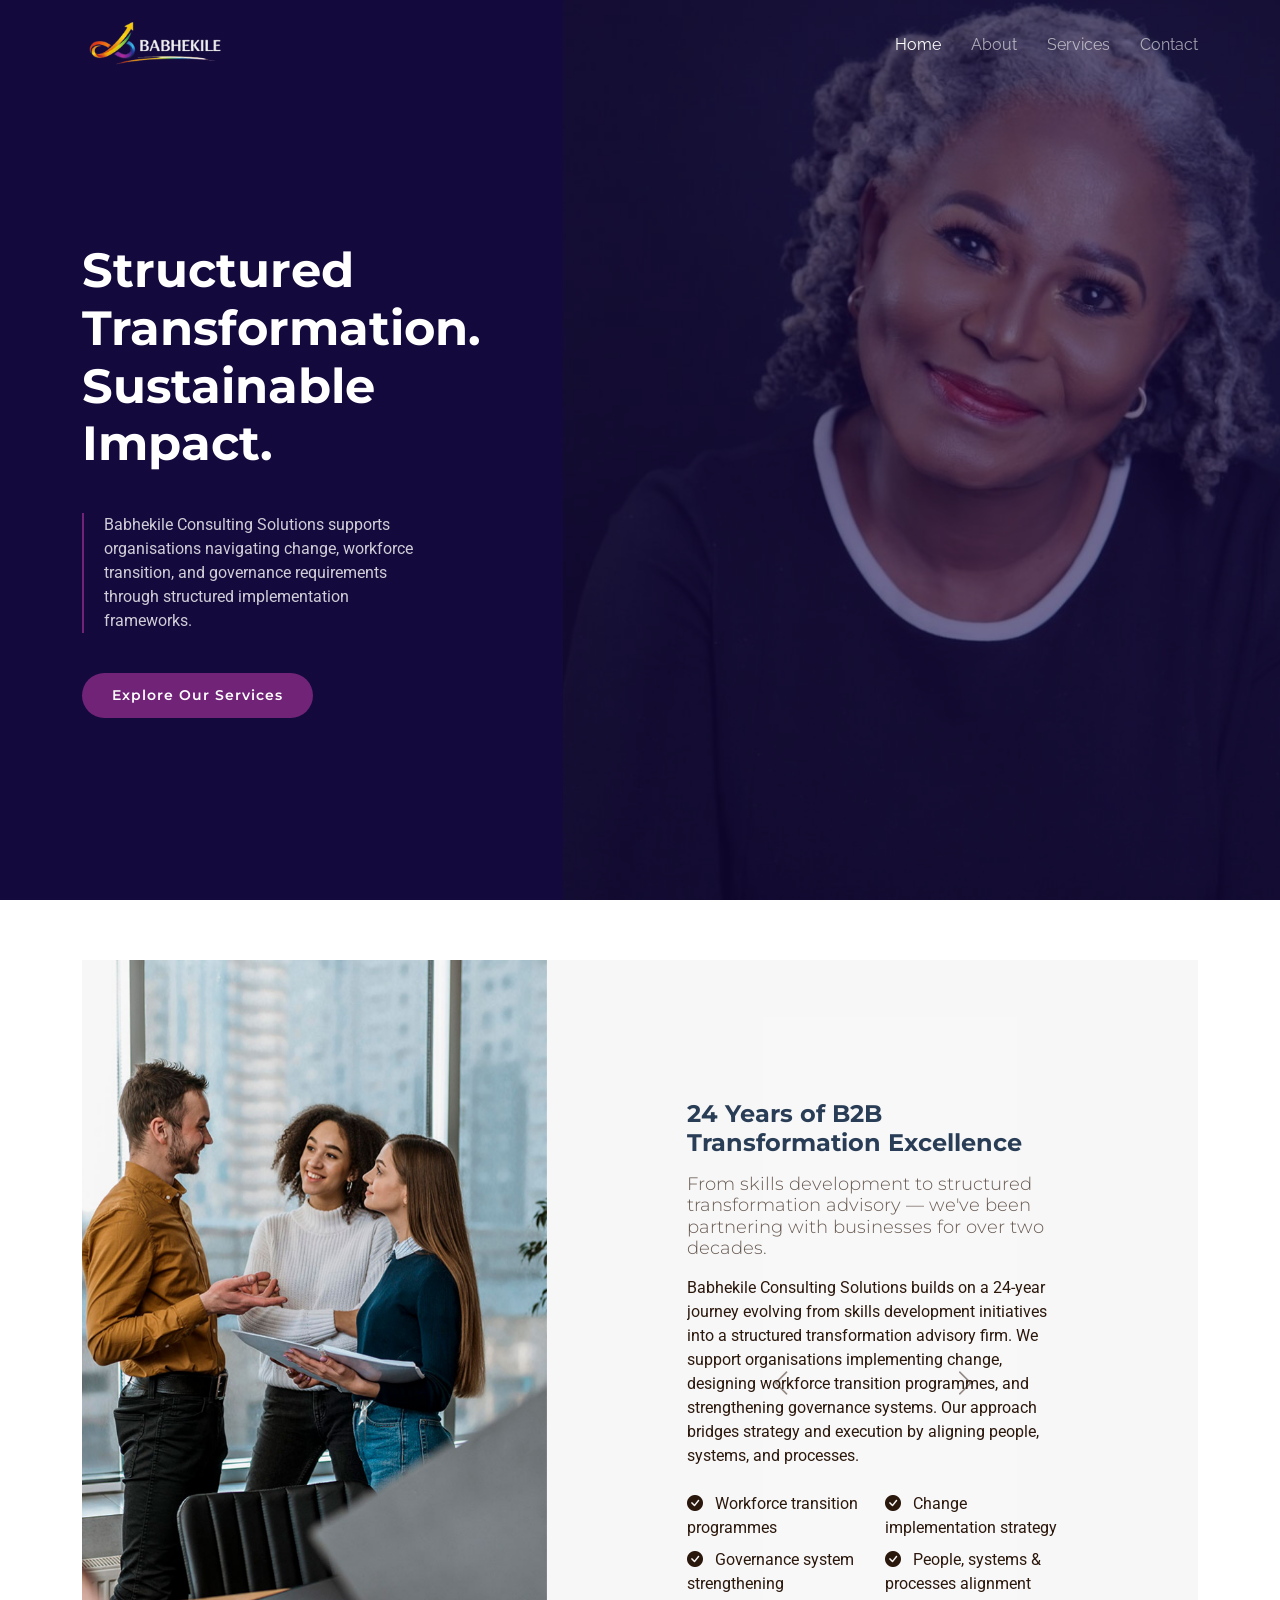
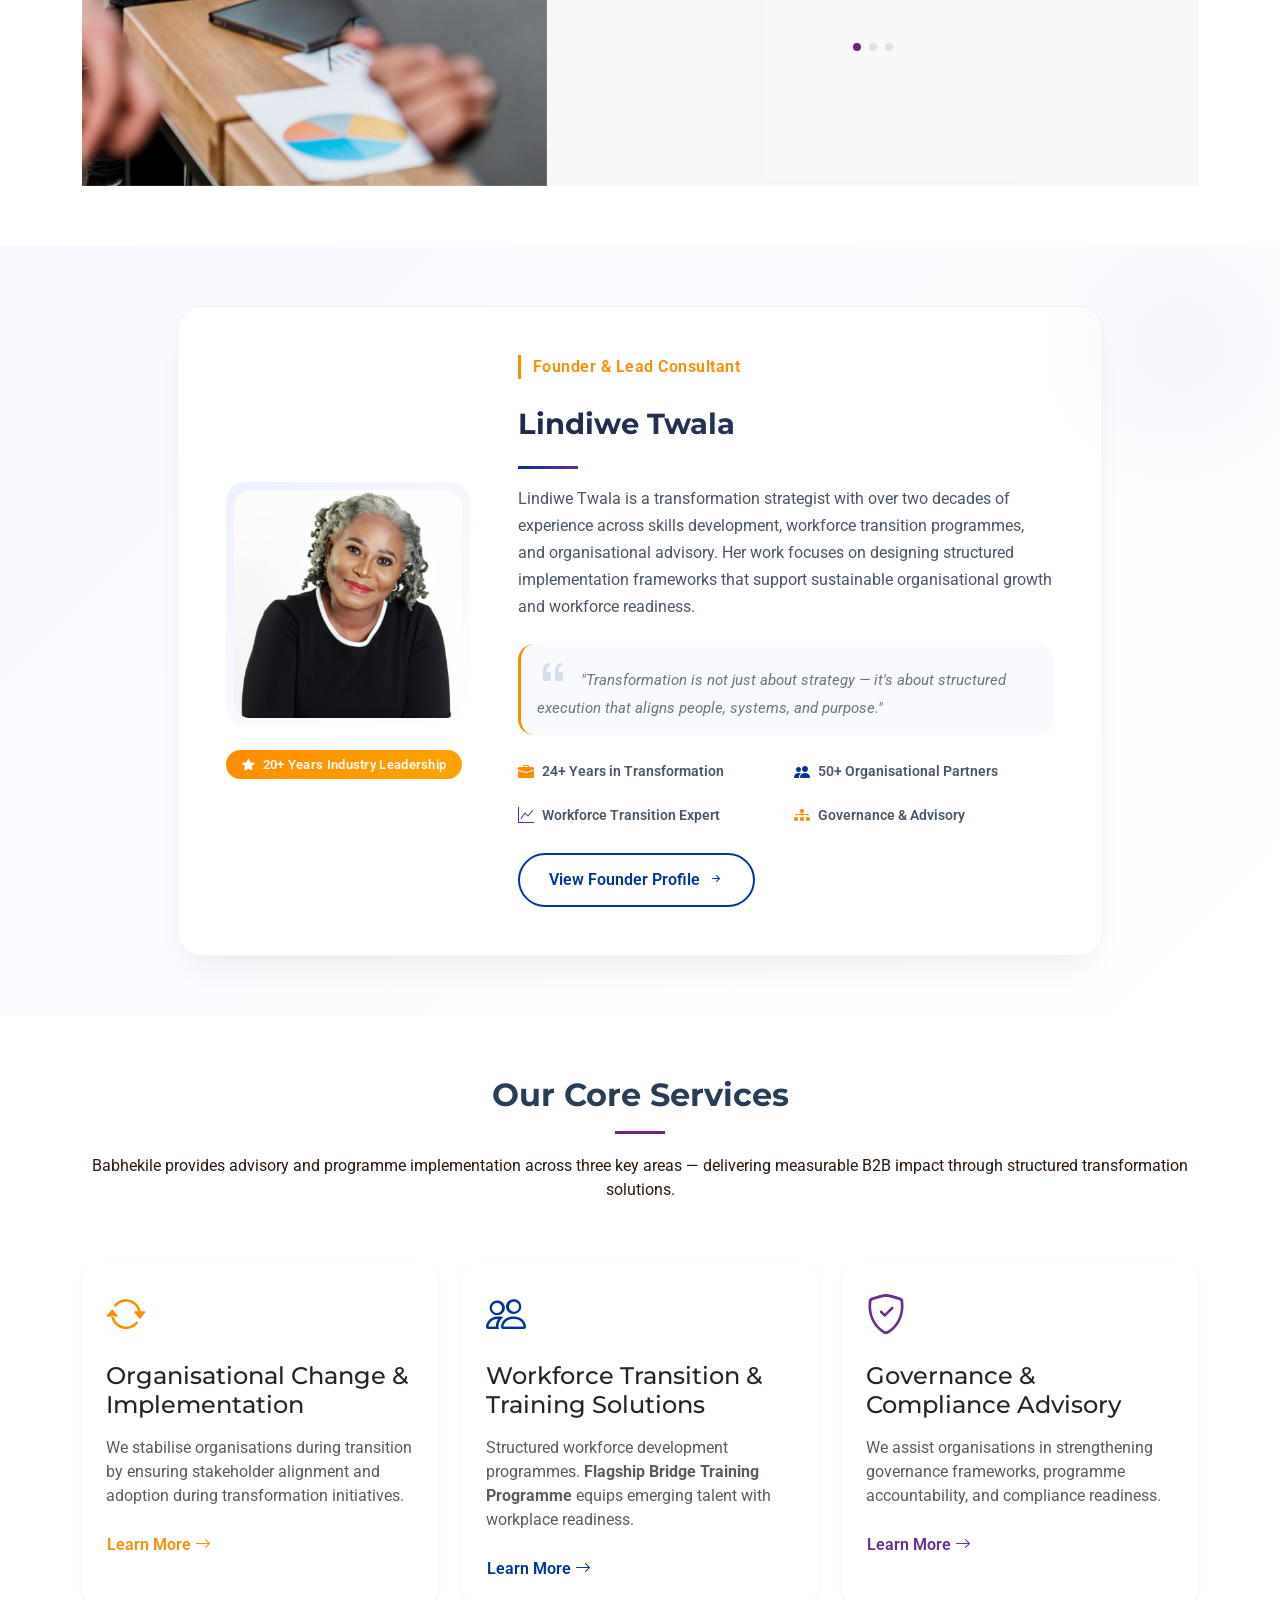
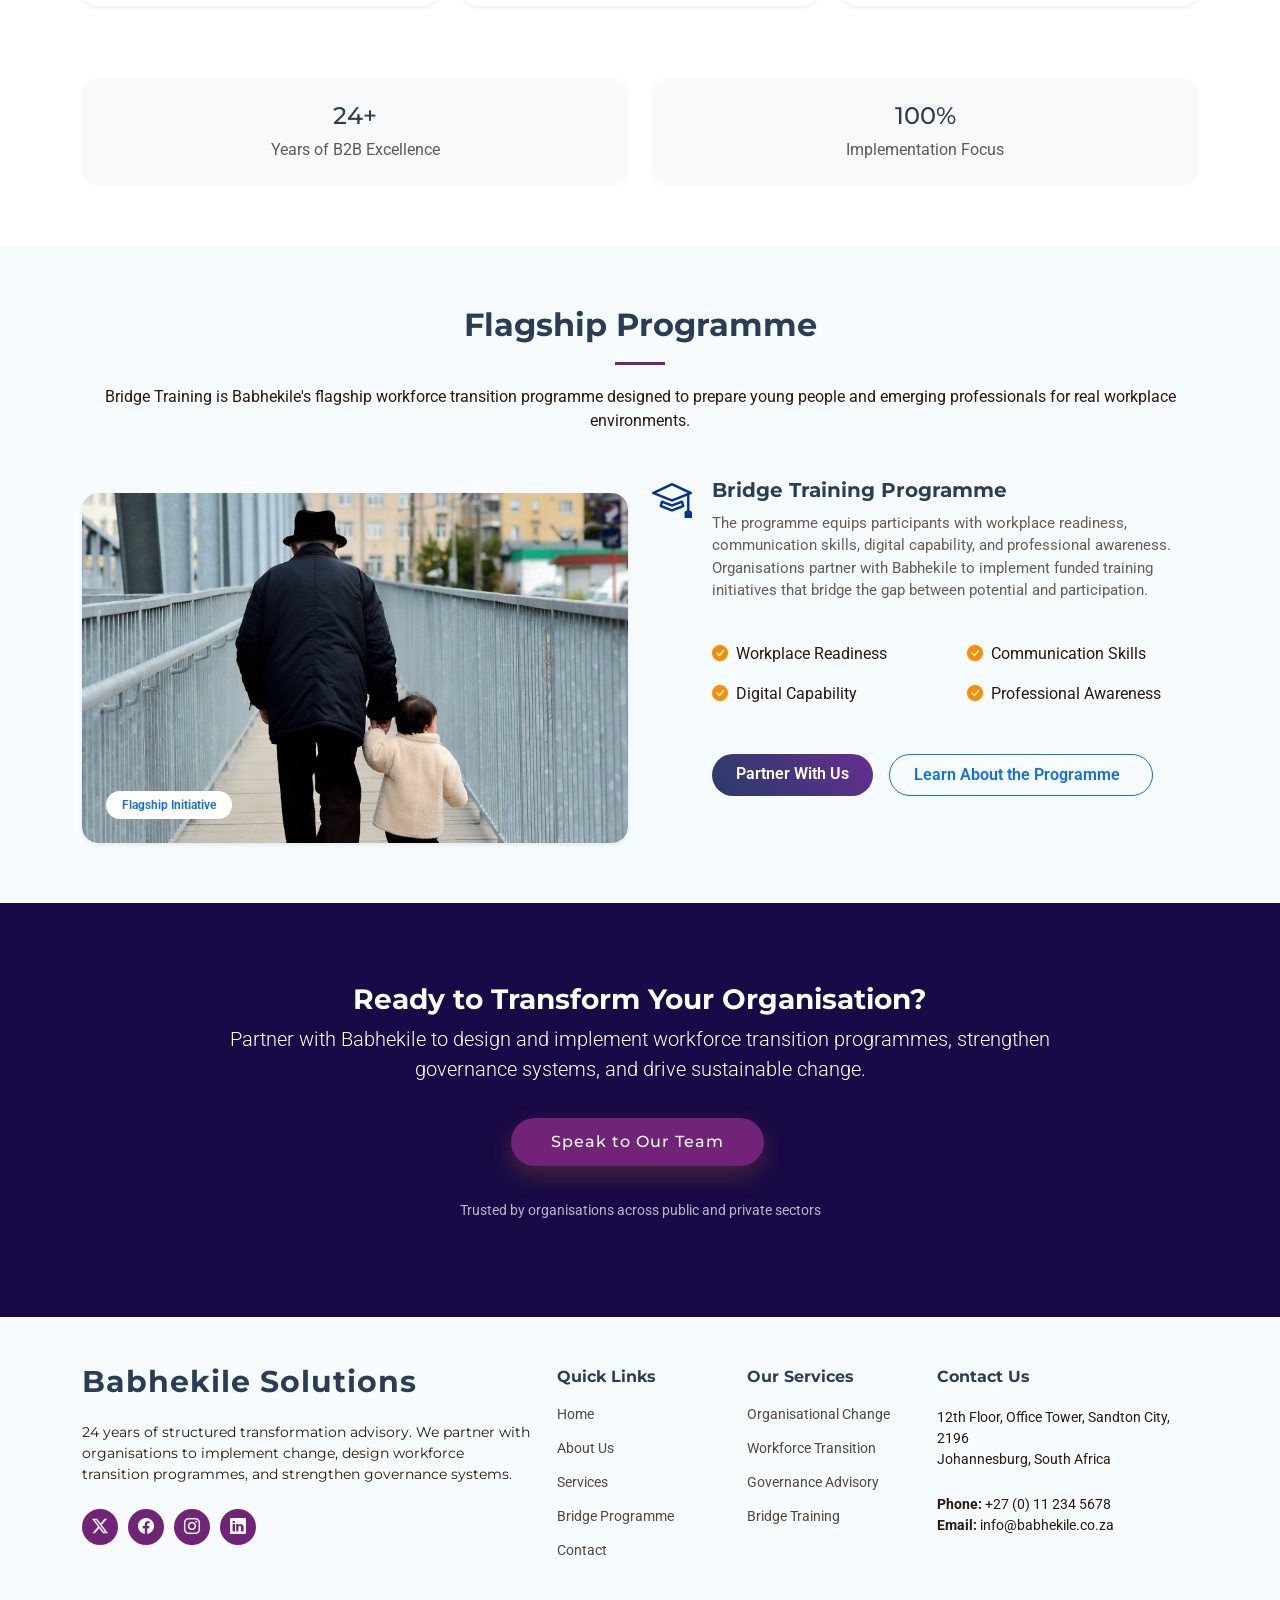
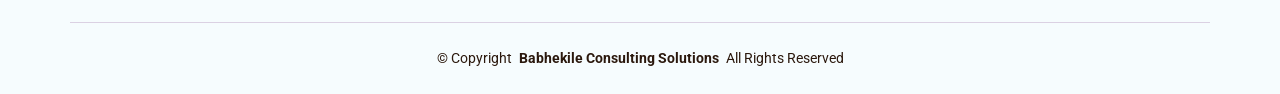
==== commit 6fef9266: "lead" ====
--- a/index.html
+++ b/index.html
@@ -27,7 +27,147 @@
   <!-- Main CSS File -->
   <link href="assets/css/main.css" rel="stylesheet">
 
-  
+  <style>
+    /* Founder section custom styles - matches website aesthetic */
+    .founder-section {
+      background: linear-gradient(135deg, #f8f9ff 0%, #ffffff 100%);
+      position: relative;
+      overflow: hidden;
+    }
+    
+    .founder-section::before {
+      content: '';
+      position: absolute;
+      top: -50px;
+      right: -50px;
+      width: 300px;
+      height: 300px;
+      background: radial-gradient(circle, rgba(0,51,153,0.03) 0%, rgba(0,51,153,0) 70%);
+      border-radius: 50%;
+      z-index: 0;
+    }
+    
+    .founder-card {
+      background: #ffffff;
+      border-radius: 1.5rem;
+      transition: all 0.4s cubic-bezier(0.2, 0.9, 0.4, 1.1);
+      border: 1px solid rgba(0,0,0,0.05);
+      box-shadow: 0 20px 35px -15px rgba(0,0,0,0.08);
+    }
+    
+    .founder-card:hover {
+      transform: translateY(-8px);
+      box-shadow: 0 30px 45px -20px rgba(0,51,153,0.2);
+      border-color: rgba(0,51,153,0.2);
+    }
+    
+    .founder-image-wrapper {
+      position: relative;
+      border-radius: 1.25rem;
+      overflow: hidden;
+      background: linear-gradient(145deg, #eef2ff, #ffffff);
+      padding: 0.5rem;
+    }
+    
+    .founder-image {
+      width: 100%;
+      aspect-ratio: 1 / 1;
+      object-fit: cover;
+      border-radius: 1rem;
+      transition: transform 0.6s ease;
+    }
+    
+    .founder-card:hover .founder-image {
+      transform: scale(1.02);
+    }
+    
+    .experience-badge {
+      background: linear-gradient(135deg, #FF8C00 0%, #FFA500 100%);
+      color: white;
+      border-radius: 100px;
+      padding: 0.3rem 1rem;
+      font-size: 0.8rem;
+      font-weight: 600;
+      display: inline-block;
+      letter-spacing: 0.3px;
+    }
+    
+    .founder-title {
+      font-size: 1.8rem;
+      font-weight: 700;
+      background: linear-gradient(135deg, #1e2a47 0%, #2d3e6e 100%);
+      -webkit-background-clip: text;
+      background-clip: text;
+      color: transparent;
+      margin-bottom: 0.5rem;
+    }
+    
+    .founder-role {
+      font-size: 1rem;
+      font-weight: 600;
+      color: #FF8C00;
+      letter-spacing: 0.5px;
+      margin-bottom: 1.25rem;
+      display: inline-block;
+      border-left: 3px solid #FF8C00;
+      padding-left: 12px;
+    }
+    
+    .founder-bio {
+      color: #4a5568;
+      line-height: 1.7;
+      font-size: 1rem;
+    }
+    
+    .signature-line {
+      width: 60px;
+      height: 3px;
+      background: linear-gradient(90deg, #003399, #662D91);
+      margin: 1.5rem 0 1rem 0;
+    }
+    
+    .profile-btn {
+      background: transparent;
+      border: 2px solid #003399;
+      color: #003399;
+      border-radius: 50px;
+      padding: 0.7rem 1.8rem;
+      font-weight: 600;
+      transition: all 0.3s ease;
+      display: inline-flex;
+      align-items: center;
+      gap: 8px;
+    }
+    
+    .profile-btn:hover {
+      background: #003399;
+      color: white;
+      transform: translateX(5px);
+      box-shadow: 0 8px 20px rgba(0,51,153,0.2);
+    }
+    
+    .stats-mini {
+      background: #f8fafd;
+      border-radius: 1rem;
+      padding: 0.8rem 1rem;
+      border-left: 3px solid #FF8C00;
+    }
+    
+    .quote-icon {
+      font-size: 2rem;
+      color: rgba(0,51,153,0.15);
+      line-height: 1;
+    }
+    
+    @media (max-width: 768px) {
+      .founder-title {
+        font-size: 1.5rem;
+      }
+      .founder-section {
+        padding: 2rem 0;
+      }
+    }
+  </style>
 
 </head>
 
@@ -35,46 +175,20 @@
 
   <header id="header" class="header d-flex align-items-center fixed-top">
     <div class="container-fluid container-xl position-relative d-flex align-items-center justify-content-between">
-
       <a href="index.html" class="logo d-flex align-items-center">
-        <!-- Uncomment the line below if you also wish to use an image logo -->
         <h1 class="sitename">
-
-        <img src="assets/img/logo.png" alt=""> 
-
+          <img src="assets/img/logo.png" alt=""> 
         </h1>
       </a>
-
       <nav id="navmenu" class="navmenu">
         <ul>
           <li><a href="index.html#hero" class="active">Home<br></a></li>
           <li><a href="about.html">About</a></li>
           <li><a href="services.html">Services</a></li>
-          <!--<li><a href="portfolio.html">Portfolio</a></li>
-          <li><a href="team.html">Team</a></li>-->
-          <!--<li><a href="blog.html">Blog</a></li>
-          <li class="dropdown"><a href="#"><span>Dropdown</span> <i class="bi bi-chevron-down toggle-dropdown"></i></a>
-            <ul>
-              <li><a href="#">Dropdown 1</a></li>
-              <li class="dropdown"><a href="#"><span>Deep Dropdown</span> <i class="bi bi-chevron-down toggle-dropdown"></i></a>
-                <ul>
-                  <li><a href="#">Deep Dropdown 1</a></li>
-                  <li><a href="#">Deep Dropdown 2</a></li>
-                  <li><a href="#">Deep Dropdown 3</a></li>
-                  <li><a href="#">Deep Dropdown 4</a></li>
-                  <li><a href="#">Deep Dropdown 5</a></li>
-                </ul>
-              </li>
-              <li><a href="#">Dropdown 2</a></li>
-              <li><a href="#">Dropdown 3</a></li>
-              <li><a href="#">Dropdown 4</a></li>
-            </ul>
-          </li>-->
           <li><a href="contact.html">Contact</a></li>
         </ul>
         <i class="mobile-nav-toggle d-xl-none bi bi-list"></i>
       </nav>
-
     </div>
   </header>
 
@@ -82,408 +196,339 @@
 
     <!-- Hero Section -->
     <section id="hero" class="hero section dark-background">
-
       <img src="assets/img/hero-bg.jpg" alt="" data-aos="fade-in">
-
       <div class="container">
         <div class="row">
           <div class="col-xl-4">
             <h1 data-aos="fade-up">Structured Transformation. Sustainable Impact.</h1>
             <blockquote data-aos="fade-up" data-aos-delay="100">
-              <p>Babhekile Consulting Solutions supports organisations navigating change, workforce transition, and governance requirements through structured implementation frameworks.
- </p>
+              <p>Babhekile Consulting Solutions supports organisations navigating change, workforce transition, and governance requirements through structured implementation frameworks.</p>
             </blockquote>
             <div class="d-flex" data-aos="fade-up" data-aos-delay="200">
               <a href="#about" class="btn-get-started">Explore Our Services</a>
-              <!-- <a href="https://www.youtube.com/watch?v=Y7f98aduVJ8" class="glightbox btn-watch-video d-flex align-items-center"><i class="bi bi-play-circle"></i><span>Watch Video</span></a> -->
             </div>
           </div>
         </div>
       </div>
-
     </section><!-- /Hero Section -->
 
     <!-- Why Us Section -->
     <section id="why-us" class="why-us section">
-
       <div class="container">
-
         <div class="row g-0">
-
           <div class="col-xl-5 img-bg" data-aos="fade-up" data-aos-delay="100">
             <img src="assets/img/why-us-bg.jpg" alt="">
           </div>
-
           <div class="col-xl-7 slides position-relative" data-aos="fade-up" data-aos-delay="200">
-
             <div class="swiper init-swiper">
               <script type="application/json" class="swiper-config">
                 {
                   "loop": true,
                   "speed": 600,
-                  "autoplay": {
-                    "delay": 5000
-                  },
+                  "autoplay": { "delay": 5000 },
                   "slidesPerView": "auto",
                   "centeredSlides": true,
-                  "pagination": {
-                    "el": ".swiper-pagination",
-                    "type": "bullets",
-                    "clickable": true
-                  },
-                  "navigation": {
-                    "nextEl": ".swiper-button-next",
-                    "prevEl": ".swiper-button-prev"
-                  }
+                  "pagination": { "el": ".swiper-pagination", "type": "bullets", "clickable": true },
+                  "navigation": { "nextEl": ".swiper-button-next", "prevEl": ".swiper-button-prev" }
                 }
               </script>
               <div class="swiper-wrapper">
-
                 <div class="swiper-slide">
-  <div class="item">
-    <h3 class="mb-3">24 Years of B2B Transformation Excellence</h3>
-    <h4 class="mb-3">From skills development to structured transformation advisory — we've been partnering with businesses for over two decades.</h4>
-    <p>Babhekile Consulting Solutions builds on a 24-year journey evolving from skills development initiatives into a structured transformation advisory firm. We support organisations implementing change, designing workforce transition programmes, and strengthening governance systems. Our approach bridges strategy and execution by aligning people, systems, and processes.</p>
-    <div class="row mt-4">
-      <div class="col-md-6">
-        <ul class="list-unstyled">
-          <li class="mb-2"><i class="bi bi-check-circle-fill text-gradient me-2"></i> Workforce transition programmes</li>
-          <li class="mb-2"><i class="bi bi-check-circle-fill text-gradient me-2"></i> Governance system strengthening</li>
-        </ul>
-      </div>
-      <div class="col-md-6">
-        <ul class="list-unstyled">
-          <li class="mb-2"><i class="bi bi-check-circle-fill text-gradient me-2"></i> Change implementation strategy</li>
-          <li class="mb-2"><i class="bi bi-check-circle-fill text-gradient me-2"></i> People, systems & processes alignment</li>
-        </ul>
-      </div>
-    </div>
-  </div>
-</div><!-- End slide item -->
-
-<div class="swiper-slide">
-  <div class="item">
-    <h3 class="mb-3">Strategic Workforce Transformation</h3>
-    <h4 class="mb-3">Designing and delivering transition programmes that prepare your workforce for tomorrow's challenges.</h4>
-    <p>Our B2B workforce solutions are built on deep industry expertise and structured methodologies. We partner with leadership teams to assess current capabilities, identify future skill requirements, and implement transition pathways that minimise disruption while maximising long-term value. Whether you're navigating digital transformation, organisational restructuring, or market evolution, our frameworks ensure your people evolve alongside your business strategy.</p>
-    <div class="mt-3">
-      <span class="badge bg-light text-dark me-2 mb-2">Skills Gap Analysis</span>
-      <span class="badge bg-light text-dark me-2 mb-2">Transition Planning</span>
-      <span class="badge bg-light text-dark me-2 mb-2">Capability Building</span>
-    </div>
-  </div>
-</div><!-- End slide item -->
-
-<div class="swiper-slide">
-  <div class="item">
-    <h3 class="mb-3">Governance & Systems Strengthening</h3>
-    <h4 class="mb-3">Robust governance frameworks that scale with your business and meet regulatory requirements.</h4>
-    <p>Effective governance is the foundation of sustainable growth. We help B2B organisations design and implement governance systems that balance control with agility. Our approach includes board effectiveness reviews, policy framework development, risk management integration, and compliance monitoring systems. We work alongside your leadership to embed governance practices that protect value while enabling strategic decision-making.</p>
-    <div class="row mt-3">
-      <div class="col-6">
-        <div class="stats-item text-center p-3 bg-light rounded-3">
-          <h4 class="text-gradient mb-0">24+</h4>
-          <small class="text-muted">Years Experience</small>
+                  <div class="item">
+                    <h3 class="mb-3">24 Years of B2B Transformation Excellence</h3>
+                    <h4 class="mb-3">From skills development to structured transformation advisory — we've been partnering with businesses for over two decades.</h4>
+                    <p>Babhekile Consulting Solutions builds on a 24-year journey evolving from skills development initiatives into a structured transformation advisory firm. We support organisations implementing change, designing workforce transition programmes, and strengthening governance systems. Our approach bridges strategy and execution by aligning people, systems, and processes.</p>
+                    <div class="row mt-4">
+                      <div class="col-md-6">
+                        <ul class="list-unstyled">
+                          <li class="mb-2"><i class="bi bi-check-circle-fill text-gradient me-2"></i> Workforce transition programmes</li>
+                          <li class="mb-2"><i class="bi bi-check-circle-fill text-gradient me-2"></i> Governance system strengthening</li>
+                        </ul>
+                      </div>
+                      <div class="col-md-6">
+                        <ul class="list-unstyled">
+                          <li class="mb-2"><i class="bi bi-check-circle-fill text-gradient me-2"></i> Change implementation strategy</li>
+                          <li class="mb-2"><i class="bi bi-check-circle-fill text-gradient me-2"></i> People, systems & processes alignment</li>
+                        </ul>
+                      </div>
+                    </div>
+                  </div>
+                </div>
+                <div class="swiper-slide">
+                  <div class="item">
+                    <h3 class="mb-3">Strategic Workforce Transformation</h3>
+                    <h4 class="mb-3">Designing and delivering transition programmes that prepare your workforce for tomorrow's challenges.</h4>
+                    <p>Our B2B workforce solutions are built on deep industry expertise and structured methodologies. We partner with leadership teams to assess current capabilities, identify future skill requirements, and implement transition pathways that minimise disruption while maximising long-term value.</p>
+                    <div class="mt-3">
+                      <span class="badge bg-light text-dark me-2 mb-2">Skills Gap Analysis</span>
+                      <span class="badge bg-light text-dark me-2 mb-2">Transition Planning</span>
+                      <span class="badge bg-light text-dark me-2 mb-2">Capability Building</span>
+                    </div>
+                  </div>
+                </div>
+                <div class="swiper-slide">
+                  <div class="item">
+                    <h3 class="mb-3">Governance & Systems Strengthening</h3>
+                    <h4 class="mb-3">Robust governance frameworks that scale with your business and meet regulatory requirements.</h4>
+                    <p>Effective governance is the foundation of sustainable growth. We help B2B organisations design and implement governance systems that balance control with agility. Our approach includes board effectiveness reviews, policy framework development, risk management integration, and compliance monitoring systems.</p>
+                    <div class="row mt-3">
+                      <div class="col-6">
+                        <div class="stats-item text-center p-3 bg-light rounded-3">
+                          <h4 class="text-gradient mb-0">24+</h4>
+                          <small class="text-muted">Years Experience</small>
+                        </div>
+                      </div>
+                      <div class="col-6">
+                        <div class="stats-item text-center p-3 bg-light rounded-3">
+                          <h4 class="text-gradient mb-0">50+</h4>
+                          <small class="text-muted">B2B Clients</small>
+                        </div>
+                      </div>
+                    </div>
+                  </div>
+                </div>
+              </div>
+              <div class="swiper-pagination"></div>
+              <div class="swiper-button-prev"></div>
+              <div class="swiper-button-next"></div>
+            </div>
+          </div>
         </div>
       </div>
-      <div class="col-6">
-        <div class="stats-item text-center p-3 bg-light rounded-3">
-          <h4 class="text-gradient mb-0">50+</h4>
-          <small class="text-muted">B2B Clients</small>
+    </section><!-- /Why Us Section -->
+
+    <!-- ========== NEW FOUNDER & LEAD CONSULTANT SECTION ========== -->
+    <section id="founder" class="founder-section section">
+      <div class="container" data-aos="fade-up">
+        <div class="row justify-content-center">
+          <div class="col-lg-10">
+            <div class="founder-card p-4 p-lg-5">
+              <div class="row g-5 align-items-center">
+                <!-- Left Column: Image & badge -->
+                <div class="col-md-5 col-lg-4 text-center text-md-start">
+                  <div class="founder-image-wrapper">
+                    <!-- Profile placeholder image - uses elegant abstract avatar, replace with actual image later -->
+                    <img src="assets/img/team/lindiwe-twala.jpg" 
+                         alt="Lindiwe Twala - Founder & Lead Consultant" 
+                         class="founder-image img-fluid"
+                         onerror="this.src='https://placehold.co/500x500/003399/white?text=LT'">
+                  </div>
+                  <div class="mt-4 d-flex justify-content-center justify-content-md-start">
+                    <span class="experience-badge"><i class="bi bi-star-fill me-1"></i> 20+ Years Industry Leadership</span>
+                  </div>
+                </div>
+
+                <!-- Right Column: Content -->
+                <div class="col-md-7 col-lg-8">
+                  <div class="mb-2">
+                    <span class="founder-role">Founder & Lead Consultant</span>
+                  </div>
+                  <h2 class="founder-title">Lindiwe Twala</h2>
+                  
+                  <div class="signature-line"></div>
+                  
+                  <div class="founder-bio">
+                    <p class="mb-3">Lindiwe Twala is a transformation strategist with over two decades of experience across skills development, workforce transition programmes, and organisational advisory. Her work focuses on designing structured implementation frameworks that support sustainable organisational growth and workforce readiness.</p>
+                    
+                    <!-- Quote or key insight -->
+                    <div class="stats-mini mt-4 mb-4">
+                      <i class="bi bi-quote quote-icon me-2"></i>
+                      <em class="text-secondary" style="font-size: 0.95rem;">"Transformation is not just about strategy — it's about structured execution that aligns people, systems, and purpose."</em>
+                    </div>
+                    
+                    <!-- Trust indicators / mini stats -->
+                    <div class="row g-3 mb-4">
+                      <div class="col-6">
+                        <div class="d-flex align-items-center gap-2">
+                          <i class="bi bi-briefcase-fill" style="color: #FF8C00;"></i>
+                          <span class="small fw-semibold">24+ Years in Transformation</span>
+                        </div>
+                      </div>
+                      <div class="col-6">
+                        <div class="d-flex align-items-center gap-2">
+                          <i class="bi bi-people-fill" style="color: #003399;"></i>
+                          <span class="small fw-semibold">50+ Organisational Partners</span>
+                        </div>
+                      </div>
+                      <div class="col-6">
+                        <div class="d-flex align-items-center gap-2">
+                          <i class="bi bi-graph-up" style="color: #662D91;"></i>
+                          <span class="small fw-semibold">Workforce Transition Expert</span>
+                        </div>
+                      </div>
+                      <div class="col-6">
+                        <div class="d-flex align-items-center gap-2">
+                          <i class="bi bi-diagram-3-fill" style="color: #FF8C00;"></i>
+                          <span class="small fw-semibold">Governance & Advisory</span>
+                        </div>
+                      </div>
+                    </div>
+                    
+                    <!-- Button View Founder Profile -->
+                    <div class="mt-3">
+                      <a href="#" class="profile-btn" id="viewProfileBtn">
+                        View Founder Profile <i class="bi bi-arrow-right-short"></i>
+                      </a>
+                    </div>
+                  </div>
+                </div>
+              </div>
+            </div>
+          </div>
         </div>
       </div>
-    </div>
-  </div>
-</div><!-- End slide item -->
-
-<div class="swiper-slide">
-  <div class="item">
-    <h3 class="mb-3">Strategy to Execution Bridge</h3>
-    <h4 class="mb-3">Aligning people, systems, and processes to turn strategic vision into operational reality.</h4>
-    <p>The gap between strategy and execution is where most transformation initiatives falter. We specialise in bridging this divide by ensuring your organisation's three core elements work in harmony: your people (capabilities, culture, leadership), your systems (technology, processes, infrastructure), and your operational processes (workflows, metrics, controls). Our integrated approach delivers measurable B2B outcomes through practical, implementable solutions.</p>
-    <div class="mt-4">
-      <a href="#" class="btn btn-outline-primary btn-sm me-2">People Alignment</a>
-      <a href="#" class="btn btn-outline-primary btn-sm me-2">Systems Integration</a>
-      <a href="#" class="btn btn-outline-primary btn-sm">Process Optimisation</a>
-    </div>
-  </div>
-</div><!-- End slide item -->
+    </section>
+    <!-- ========== END FOUNDER SECTION ========== -->
+
+    <!-- Services Section (preserved) -->
+    <style>
+      .service-card {
+        transition: all 0.3s ease;
+        cursor: pointer;
+        background: #ffffff;
+      }
+      .service-card:hover {
+        transform: translateY(-8px);
+        box-shadow: 0 1rem 2rem rgba(0,0,0,0.15) !important;
+      }
+      .service-card.card-1:hover {
+        background: linear-gradient(135deg, #FF8C00 0%, #FFA500 100%);
+        color: white;
+      }
+      .service-card.card-1:hover .icon i,
+      .service-card.card-1:hover .card-title,
+      .service-card.card-1:hover .card-text,
+      .service-card.card-1:hover .btn-link {
+        color: white !important;
+      }
+      .service-card.card-2:hover {
+        background: linear-gradient(135deg, #003399 0%, #0055cc 100%);
+        color: white;
+      }
+      .service-card.card-2:hover .icon i,
+      .service-card.card-2:hover .card-title,
+      .service-card.card-2:hover .card-text,
+      .service-card.card-2:hover .btn-link {
+        color: white !important;
+      }
+      .service-card.card-3:hover {
+        background: linear-gradient(135deg, #662D91 0%, #8B3DAA 100%);
+        color: white;
+      }
+      .service-card.card-3:hover .icon i,
+      .service-card.card-3:hover .card-title,
+      .service-card.card-3:hover .card-text,
+      .service-card.card-3:hover .btn-link {
+        color: white !important;
+      }
+      .service-card.active {
+        transform: translateY(-8px);
+        box-shadow: 0 1rem 2rem rgba(0,0,0,0.2) !important;
+        color: white;
+      }
+      .service-card.card-1.active { background: linear-gradient(135deg, #FF8C00 0%, #FFA500 100%); }
+      .service-card.card-2.active { background: linear-gradient(135deg, #003399 0%, #0055cc 100%); }
+      .service-card.card-3.active { background: linear-gradient(135deg, #662D91 0%, #8B3DAA 100%); }
+      .service-card.active .icon i,
+      .service-card.active .card-title,
+      .service-card.active .card-text,
+      .service-card.active .btn-link { color: white !important; }
+      .btn-link { font-weight: 600; transition: all 0.3s ease; }
+    </style>
+
+    <section id="services" class="services section">
+      <div class="container section-title" data-aos="fade-up">
+        <h2>Our Core Services</h2>
+        <p>Babhekile provides advisory and programme implementation across three key areas — delivering measurable B2B impact through structured transformation solutions.</p>
+      </div>
+      <div class="container">
+        <div class="row gy-4">
+          <div class="col-lg-4 col-md-6" data-aos="fade-up" data-aos-delay="100">
+            <div class="card service-card card-1 h-100 border-0 shadow-sm rounded-4 overflow-hidden" onclick="setActiveCard(this)">
+              <div class="card-body p-4">
+                <div class="icon mb-3"><i class="bi bi-arrow-repeat fs-1" style="color: #FF8C00; transition: all 0.3s ease;"></i></div>
+                <h4 class="card-title h4 mb-3">Organisational Change & Implementation</h4>
+                <p class="card-text text-muted">We stabilise organisations during transition by ensuring stakeholder alignment and adoption during transformation initiatives.</p>
+                <a href="#" class="btn btn-link text-decoration-none p-0 mt-2" style="color: #FF8C00; font-weight: 600;"><span>Learn More</span> <i class="bi bi-arrow-right"></i></a>
               </div>
-              <div class="swiper-pagination"></div>
-            </div>
-
-            <div class="swiper-button-prev"></div>
-            <div class="swiper-button-next"></div>
-          </div>
-
+            </div>
+          </div>
+          <div class="col-lg-4 col-md-6" data-aos="fade-up" data-aos-delay="200">
+            <div class="card service-card card-2 h-100 border-0 shadow-sm rounded-4 overflow-hidden" onclick="setActiveCard(this)">
+              <div class="card-body p-4">
+                <div class="icon mb-3"><i class="bi bi-people fs-1" style="color: #003399; transition: all 0.3s ease;"></i></div>
+                <h4 class="card-title h4 mb-3">Workforce Transition & Training Solutions</h4>
+                <p class="card-text text-muted">Structured workforce development programmes. <strong>Flagship Bridge Training Programme</strong> equips emerging talent with workplace readiness.</p>
+                <a href="#" class="btn btn-link text-decoration-none p-0 mt-2" style="color: #003399; font-weight: 600;"><span>Learn More</span> <i class="bi bi-arrow-right"></i></a>
+              </div>
+            </div>
+          </div>
+          <div class="col-lg-4 col-md-6" data-aos="fade-up" data-aos-delay="300">
+            <div class="card service-card card-3 h-100 border-0 shadow-sm rounded-4 overflow-hidden" onclick="setActiveCard(this)">
+              <div class="card-body p-4">
+                <div class="icon mb-3"><i class="bi bi-shield-check fs-1" style="color: #662D91; transition: all 0.3s ease;"></i></div>
+                <h4 class="card-title h4 mb-3">Governance & Compliance Advisory</h4>
+                <p class="card-text text-muted">We assist organisations in strengthening governance frameworks, programme accountability, and compliance readiness.</p>
+                <a href="#" class="btn btn-link text-decoration-none p-0 mt-2" style="color: #662D91; font-weight: 600;"><span>Learn More</span> <i class="bi bi-arrow-right"></i></a>
+              </div>
+            </div>
+          </div>
         </div>
-
-      </div>
-
-    </section><!-- /Why Us Section -->
-
-   <!-- Services Section -->
-<section id="services" class="services section">
-
-  <!-- Section Title -->
-  <div class="container section-title" data-aos="fade-up">
-    <h2>Our Core Services</h2>
-    <p>Babhekile provides advisory and programme implementation across three key areas — delivering measurable B2B impact through structured transformation solutions.</p>
-  </div><!-- End Section Title -->
-
-  <div class="container">
-
-    <div class="row gy-4">
-
-      <!-- Organisational Change & Implementation -->
-      <div class="col-lg-4 col-md-6 service-item d-flex" data-aos="fade-up" data-aos-delay="100">
-        <div class="icon flex-shrink-0"><i class="bi bi-arrow-repeat" style="color: #FF8C00;"></i></div>
-        <div>
-          <h4 class="title">Organisational Change & Implementation</h4>
-          <p class="description">We stabilise organisations during transition by ensuring stakeholder alignment and adoption during transformation initiatives. Our structured approach minimises disruption while maximising long-term value.</p>
-          <a href="#" class="readmore stretched-link"><span>Learn More</span><i class="bi bi-arrow-right"></i></a>
-        </div>
-      </div><!-- End Service Item -->
-
-      <!-- Workforce Transition & Training Solutions -->
-      <div class="col-lg-4 col-md-6 service-item d-flex" data-aos="fade-up" data-aos-delay="200">
-        <div class="icon flex-shrink-0"><i class="bi bi-people" style="color: #003399;"></i></div>
-        <div>
-          <h4 class="title">Workforce Transition & Training Solutions</h4>
-          <p class="description">Structured workforce development programmes that prepare individuals and organisations for sustainable growth. Our <strong>flagship Bridge Training Programme</strong> equips emerging talent with workplace readiness, communication skills, and digital capability.</p>
-          <a href="#" class="readmore stretched-link"><span>Learn More</span><i class="bi bi-arrow-right"></i></a>
-        </div>
-      </div><!-- End Service Item -->
-
-      <!-- Governance & Compliance Advisory -->
-      <div class="col-lg-4 col-md-6 service-item d-flex" data-aos="fade-up" data-aos-delay="300">
-        <div class="icon flex-shrink-0"><i class="bi bi-shield-check" style="color: #662D91;"></i></div>
-        <div>
-          <h4 class="title">Governance & Compliance Advisory</h4>
-          <p class="description">We assist organisations in strengthening governance frameworks, programme accountability, and compliance readiness. Our governance systems balance control with agility, protecting value while enabling strategic decision-making.</p>
-          <a href="#" class="readmore stretched-link"><span>Learn More</span><i class="bi bi-arrow-right"></i></a>
-        </div>
-      </div><!-- End Service Item -->
-
-    </div>
-
-    <!-- B2B Stats Row -->
-    <div class="row mt-5 pt-4" data-aos="fade-up" data-aos-delay="400">
-      <div class="col-12">
-        <div class="row g-4 text-center">
-          <div class="col-md-6">
-            <div class="stats-item p-4 bg-light rounded-4">
-              <h4 class="text-gradient mb-2">24+</h4>
-              <p class="text-muted mb-0">Years of B2B Excellence</p>
-            </div>
-          </div>
-          <div class="col-md-6">
-            <div class="stats-item p-4 bg-light rounded-4">
-              <h4 class="text-gradient mb-2">100%</h4>
-              <p class="text-muted mb-0">Implementation Focus</p>
+        <div class="row mt-5 pt-4" data-aos="fade-up" data-aos-delay="400">
+          <div class="col-12">
+            <div class="row g-4 text-center">
+              <div class="col-md-6"><div class="stats-item p-4 bg-light rounded-4 h-100"><h4 class="text-gradient mb-2">24+</h4><p class="text-muted mb-0">Years of B2B Excellence</p></div></div>
+              <div class="col-md-6"><div class="stats-item p-4 bg-light rounded-4 h-100"><h4 class="text-gradient mb-2">100%</h4><p class="text-muted mb-0">Implementation Focus</p></div></div>
             </div>
           </div>
         </div>
       </div>
-    </div>
-
-  </div>
-
-</section><!-- /Services Section -->
-
-<!-- Flagship Programme Section - Bridge Training -->
-<section id="flagship-programme" class="section light-background">
-  <div class="container">
-
-    <div class="row align-items-center gy-5">
-      
-      <!-- Full Width Content - No Visuals -->
-      <div class="col-lg-12" data-aos="fade-up">
-        <div class="text-center mb-5">
-          <span class="badge bg-accent-gradient text-white mb-3">Flagship Programme</span>
-          <h2 class="display-4 fw-bold mb-4" style="color: #003399;">Bridge Training Programme</h2>
-        </div>
-        
-        <div class="row justify-content-center">
-          <div class="col-lg-8">
-            <div class="content-box p-5 bg-white rounded-4 shadow-sm mb-4">
-              <p class="lead mb-4" style="color: #2D3A4A; line-height: 1.7; font-size: 1.3rem;">
-                Bridge Training is Babhekile's flagship workforce transition programme designed to prepare young people and emerging professionals for real workplace environments.
-              </p>
-              
-              <p class="mb-4" style="color: #5A6A7A; font-size: 1.1rem; line-height: 1.8;">
-                The programme equips participants with workplace readiness, communication skills, digital capability, and professional awareness. Organisations partner with Babhekile to implement funded training initiatives that bridge the gap between potential and participation.
-              </p>
-
-              <!-- Key Benefits in Two Columns -->
-              <div class="row g-4 mt-4">
-                <div class="col-md-6">
-                  <div class="d-flex align-items-center mb-3">
-                    <i class="bi bi-check-circle-fill text-gradient me-3 fs-4"></i>
-                    <span class="fs-5">Workplace Readiness</span>
-                  </div>
-                  <div class="d-flex align-items-center mb-3">
-                    <i class="bi bi-check-circle-fill text-gradient me-3 fs-4"></i>
-                    <span class="fs-5">Communication Skills</span>
-                  </div>
-                </div>
-                <div class="col-md-6">
-                  <div class="d-flex align-items-center mb-3">
-                    <i class="bi bi-check-circle-fill text-gradient me-3 fs-4"></i>
-                    <span class="fs-5">Digital Capability</span>
-                  </div>
-                  <div class="d-flex align-items-center mb-3">
-                    <i class="bi bi-check-circle-fill text-gradient me-3 fs-4"></i>
-                    <span class="fs-5">Professional Awareness</span>
-                  </div>
-                </div>
+    </section>
+
+    <script>
+      function setActiveCard(selectedCard) {
+        const allCards = document.querySelectorAll('.service-card');
+        allCards.forEach(card => card.classList.remove('active'));
+        selectedCard.classList.add('active');
+      }
+    </script>
+
+    <!-- Flagship Programme Section -->
+    <section id="flagship-programme" class="services section light-background">
+      <div class="container">
+        <div class="container section-title" data-aos="fade-up"><h2>Flagship Programme</h2><p>Bridge Training is Babhekile's flagship workforce transition programme designed to prepare young people and emerging professionals for real workplace environments.</p></div>
+        <div class="row gy-5 align-items-stretch" data-aos="fade-up" data-aos-delay="100">
+          <div class="col-lg-6">
+            <div class="position-relative h-100 rounded-4 overflow-hidden shadow-sm">
+              <img src="assets/img/bridge.jpg" alt="Bridge Training Programme" class="img-fluid" style="width: 600px; height: 350px; object-fit: cover; border-radius: 1rem;">
+              <div class="position-absolute bottom-0 start-0 w-100 p-4"><span class="badge bg-white text-primary px-3 py-2 rounded-pill fw-semibold">Flagship Initiative</span></div>
+            </div>
+          </div>
+          <div class="col-lg-6 d-flex align-items-center">
+            <div class="service-item d-flex w-100">
+              <div class="icon flex-shrink-0"><i class="bi bi-mortarboard" style="color: #003399;"></i></div>
+              <div><h4 class="title">Bridge Training Programme</h4><p class="description">The programme equips participants with workplace readiness, communication skills, digital capability, and professional awareness. Organisations partner with Babhekile to implement funded training initiatives that bridge the gap between potential and participation.</p>
+              <div class="row mt-4 gy-3"><div class="col-md-6"><div class="d-flex align-items-center"><i class="bi bi-check-circle-fill me-2" style="color: #FF8C00;"></i><span>Workplace Readiness</span></div></div><div class="col-md-6"><div class="d-flex align-items-center"><i class="bi bi-check-circle-fill me-2" style="color: #FF8C00;"></i><span>Communication Skills</span></div></div><div class="col-md-6"><div class="d-flex align-items-center"><i class="bi bi-check-circle-fill me-2" style="color: #FF8C00;"></i><span>Digital Capability</span></div></div><div class="col-md-6"><div class="d-flex align-items-center"><i class="bi bi-check-circle-fill me-2" style="color: #FF8C00;"></i><span>Professional Awareness</span></div></div></div>
+              <div class="mt-5 d-flex flex-wrap gap-3"><a href="#" class="btn btn-primary-gradient px-4 py-2 rounded-pill fw-semibold" style="background: linear-gradient(45deg, #283d68, #662D91); border: none; color: white;">Partner With Us</a><a href="#" class="btn btn-outline-primary px-4 py-2 rounded-pill fw-semibold">Learn About the Programme <i class="bi bi-book-open ms-2"></i></a></div>
               </div>
             </div>
-
-            <!-- CTA Buttons Centered -->
-            <div class="d-flex flex-wrap gap-3 justify-content-center mt-5">
-              <a href="#" class="btn btn-lg btn-primary-gradient px-5 py-3 rounded-pill">Partner With Us</a>
-              <a href="#" class="btn btn-lg btn-outline-primary px-5 py-3 rounded-pill">Learn About the Programme</a>
-            </div>
-
-            <!-- Project Outcomes - Entrepreneur & Personal Development Focus -->
-            <div class="text-center mt-5">
-              <div class="bg-white p-5 rounded-4 shadow-sm">
-                <h4 class="text-gradient mb-4">Programme Impact</h4>
-                <div class="row">
-                  <div class="col-md-4 mb-4 mb-md-0">
-                    <div class="px-3">
-                      <div class="display-4 mb-3">🚀</div>
-                      <h5 class="fw-bold mb-2">Entrepreneurial Pathways</h5>
-                      <p class="text-muted mb-0 small">Graduates equipped to launch and grow their own ventures</p>
-                    </div>
-                  </div>
-                  <div class="col-md-4 mb-4 mb-md-0">
-                    <div class="px-3">
-                      <div class="display-4 mb-3">🌱</div>
-                      <h5 class="fw-bold mb-2">Personal Development</h5>
-                      <p class="text-muted mb-0 small">Building confidence, resilience and professional identity</p>
-                    </div>
-                  </div>
-                  <div class="col-md-4">
-                    <div class="px-3">
-                      <div class="display-4 mb-3">💼</div>
-                      <h5 class="fw-bold mb-2">SME Development</h5>
-                      <p class="text-muted mb-0 small">Supporting small business growth through talent pipeline</p>
-                    </div>
-                  </div>
-                </div>
-              </div>
-            </div>
-
-            <!-- Rainbow Swoosh Decoration at Bottom -->
-            <div class="swoosh-divider-light mt-5"></div>
           </div>
         </div>
       </div>
-
-    </div>
-
-  </div>
-</section><!-- End Flagship Programme Section -->
+    </section>
 
     <!-- Call To Action Section -->
     <section id="call-to-action" class="call-to-action section dark-background">
-
       <img src="assets/img/cta-bg.jpg" alt="">
-
-      <div class="container">
-  <div class="row justify-content-center" data-aos="zoom-in" data-aos-delay="100">
-    <div class="col-xl-10">
-      <div class="text-center">
-        <h3>Ready to Transform Your Organisation?</h3>
-        <p class="lead mb-4">Partner with Babhekile to design and implement workforce transition programmes, strengthen governance systems, and drive sustainable change. With 24 years of B2B expertise, we bridge the gap between strategy and execution.</p>
-        <div class="d-flex flex-wrap gap-3 justify-content-center">
-          <a class="cta-btn me-3" href="#">Speak to Our Team</a>
-         <!---- <a class="cta-btn-outline" href="#">Schedule a Consultation</a>-->
-        </div>
-        <p class="mt-4 small text-white-50">Trusted by organisations across public and private sectors</p>
-      </div>
-    </div>
-  </div>
-</div>
-
-    </section><!-- /Call To Action Section -->
-
-   
-   
-
+      <div class="container"><div class="row justify-content-center" data-aos="zoom-in" data-aos-delay="100"><div class="col-xl-10"><div class="text-center"><h3>Ready to Transform Your Organisation?</h3><p class="lead mb-4">Partner with Babhekile to design and implement workforce transition programmes, strengthen governance systems, and drive sustainable change.</p><div class="d-flex flex-wrap gap-3 justify-content-center"><a class="cta-btn me-3" href="#">Speak to Our Team</a></div><p class="mt-4 small text-white-50">Trusted by organisations across public and private sectors</p></div></div></div></div>
+    </section>
   </main>
 
- <footer id="footer" class="footer light-background">
-
-    <div class="footer-top">
-      <div class="container">
-        <div class="row gy-4">
-          <div class="col-lg-5 col-md-12 footer-about">
-            <a href="index.html" class="logo d-flex align-items-center">
-              <span class="sitename">Babhekile Solutions</span>
-            </a>
-            <p>24 years of structured transformation advisory. We partner with organisations to implement change, design workforce transition programmes, and strengthen governance systems.</p>
-            <div class="social-links d-flex mt-4">
-              <a href="#"><i class="bi bi-twitter-x"></i></a>
-              <a href="#"><i class="bi bi-facebook"></i></a>
-              <a href="#"><i class="bi bi-instagram"></i></a>
-              <a href="#"><i class="bi bi-linkedin"></i></a>
-            </div>
-          </div>
-
-          <div class="col-lg-2 col-6 footer-links">
-            <h4>Quick Links</h4>
-            <ul>
-              <li><a href="#">Home</a></li>
-              <li><a href="#">About Us</a></li>
-              <li><a href="#">Services</a></li>
-              <li><a href="#">Bridge Programme</a></li>
-              <li><a href="#">Contact</a></li>
-            </ul>
-          </div>
-
-          <div class="col-lg-2 col-6 footer-links">
-            <h4>Our Services</h4>
-            <ul>
-              <li><a href="#">Organisational Change & Implementation</a></li>
-              <li><a href="#">Workforce Transition & Training Solutions</a></li>
-              <li><a href="#">Governance & Compliance Advisory</a></li>
-              <li><a href="#">Bridge Training Programme</a></li>
-              <li><a href="#">Strategic Transformation</a></li>
-            </ul>
-          </div>
-
-          <div class="col-lg-3 col-md-12 footer-contact text-center text-md-start">
-            <h4>Contact Us</h4>
-            <p>12th Floor, Office Tower</p>
-            <p>Sandton City, 2196</p>
-            <p>Johannesburg, South Africa</p>
-            <p class="mt-4"><strong>Phone:</strong> <span>+27 (0) 11 234 5678</span></p>
-            <p><strong>Email:</strong> <span>info@babhekile.co.za</span></p>
-          </div>
-
-        </div>
-      </div>
-    </div>
-
-    <div class="container copyright text-center">
-      <p>© <span>Copyright</span> <strong class="px-1 sitename">Babhekile Consulting Solutions</strong> <span>All Rights Reserved</span></p>
-      <div class="credits">
-        <!-- All the links in the footer should remain intact. -->
-        <!-- You can delete the links only if you've purchased the pro version. -->
-        <!-- Licensing information: https://bootstrapmade.com/license/ -->
-        <!-- Purchase the pro version with working PHP/AJAX contact form: [buy-url] -->
-       
-      </div>
-    </div>
-
+  <footer id="footer" class="footer light-background">
+    <div class="footer-top"><div class="container"><div class="row gy-4"><div class="col-lg-5 col-md-12 footer-about"><a href="index.html" class="logo d-flex align-items-center"><span class="sitename">Babhekile Solutions</span></a><p>24 years of structured transformation advisory. We partner with organisations to implement change, design workforce transition programmes, and strengthen governance systems.</p><div class="social-links d-flex mt-4"><a href="#"><i class="bi bi-twitter-x"></i></a><a href="#"><i class="bi bi-facebook"></i></a><a href="#"><i class="bi bi-instagram"></i></a><a href="#"><i class="bi bi-linkedin"></i></a></div></div><div class="col-lg-2 col-6 footer-links"><h4>Quick Links</h4><ul><li><a href="#">Home</a></li><li><a href="#">About Us</a></li><li><a href="#">Services</a></li><li><a href="#">Bridge Programme</a></li><li><a href="#">Contact</a></li></ul></div><div class="col-lg-2 col-6 footer-links"><h4>Our Services</h4><ul><li><a href="#">Organisational Change</a></li><li><a href="#">Workforce Transition</a></li><li><a href="#">Governance Advisory</a></li><li><a href="#">Bridge Training</a></li></ul></div><div class="col-lg-3 col-md-12 footer-contact text-center text-md-start"><h4>Contact Us</h4><p>12th Floor, Office Tower, Sandton City, 2196<br>Johannesburg, South Africa</p><p class="mt-4"><strong>Phone:</strong> <span>+27 (0) 11 234 5678</span><br><strong>Email:</strong> <span>info@babhekile.co.za</span></p></div></div></div></div>
+    <div class="container copyright text-center"><p>© <span>Copyright</span> <strong class="px-1 sitename">Babhekile Consulting Solutions</strong> <span>All Rights Reserved</span></p></div>
   </footer>
-  <!-- Scroll Top -->
   <a href="#" id="scroll-top" class="scroll-top d-flex align-items-center justify-content-center"><i class="bi bi-arrow-up-short"></i></a>
-
-  <!-- Preloader -->
   <div id="preloader"></div>
 
   <!-- Vendor JS Files -->
@@ -494,10 +539,13 @@
   <script src="assets/vendor/swiper/swiper-bundle.min.js"></script>
   <script src="assets/vendor/imagesloaded/imagesloaded.pkgd.min.js"></script>
   <script src="assets/vendor/isotope-layout/isotope.pkgd.min.js"></script>
-
-  <!-- Main JS File -->
   <script src="assets/js/main.js"></script>
-
+  <script>
+    // Simple interactive alert for profile button (can be replaced with modal or actual link)
+    document.getElementById('viewProfileBtn')?.addEventListener('click', function(e) {
+      e.preventDefault();
+      alert("✨ Full profile of Lindiwe Twala — coming soon. Connect with our team for leadership insights.");
+    });
+  </script>
 </body>
-
 </html>
